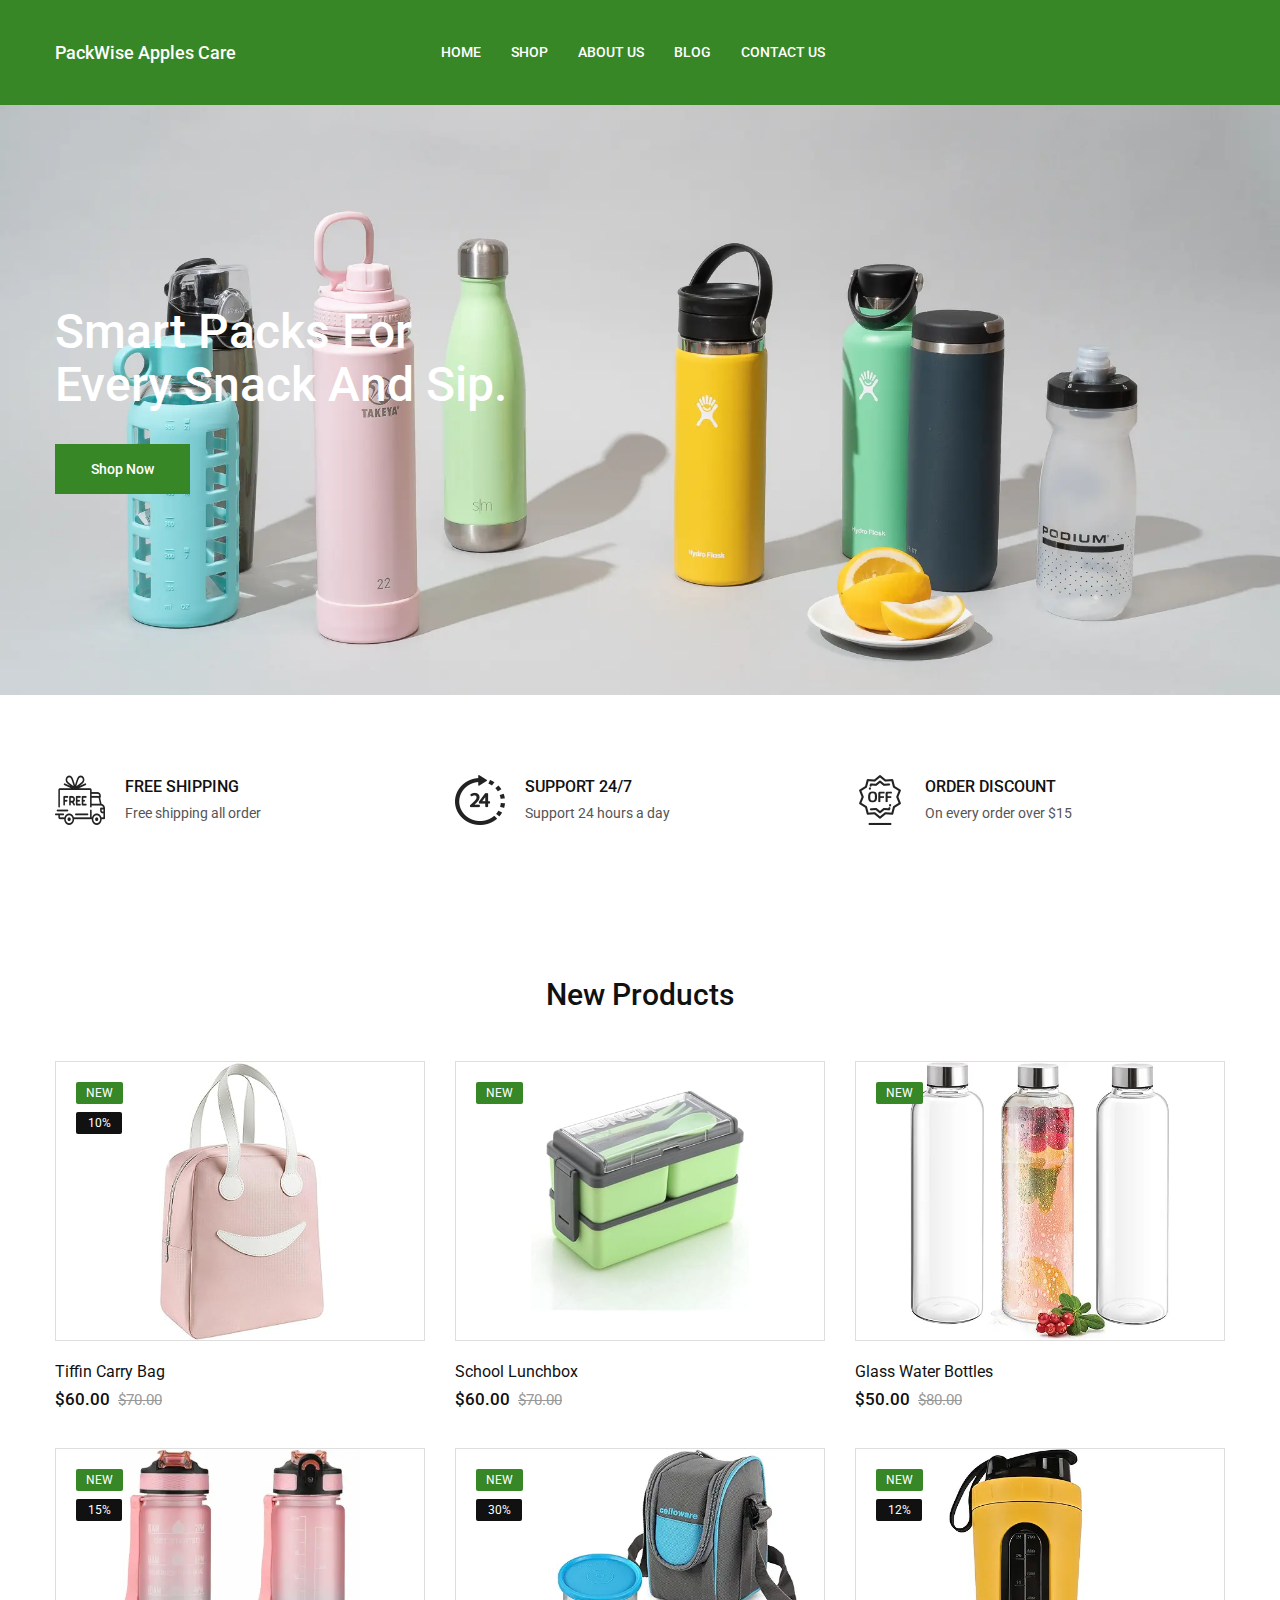
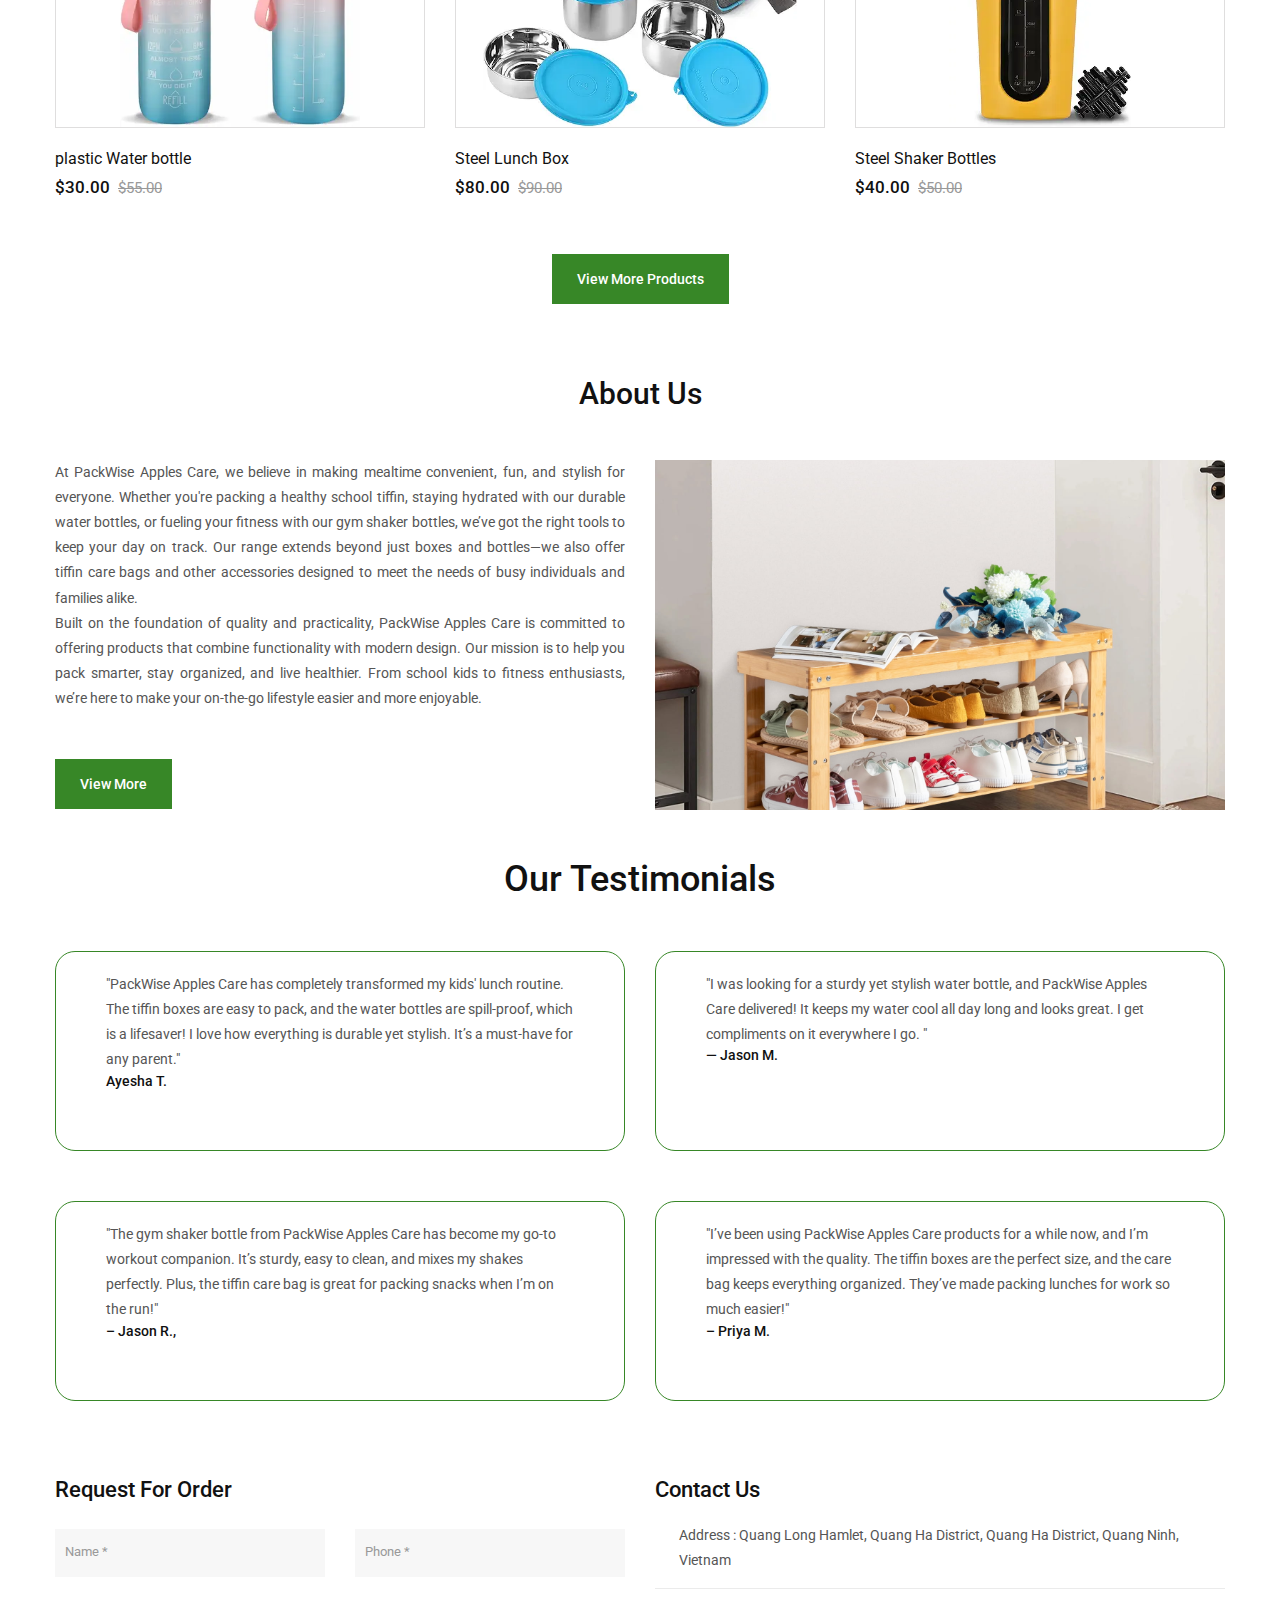
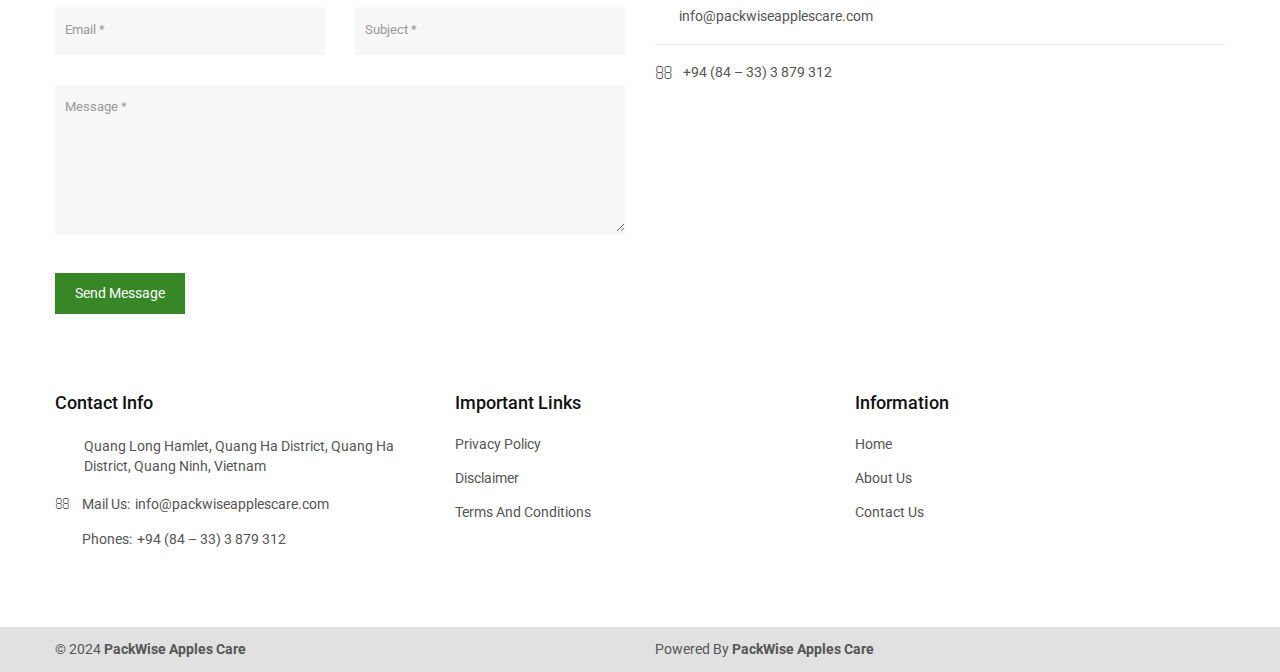
==== index.html @ 19623180 "Add files via upload" ====
<!DOCTYPE html>
<html class="no-js" lang="zxx">


<head>
    <meta charset="utf-8">
    <meta http-equiv="X-UA-Compatible" content="IE=edge">
    <meta name="viewport" content="width=device-width, initial-scale=1">
    <meta name="description" content="meta description">
    <title>  PackWise Apples Care | Home</title>

    <!--=== Favicon ===-->
    

    <!-- Google fonts include -->
    <link href="https://fonts.googleapis.com/css?family=Roboto:300,300i,400,400i,500,500i,700,900%7CYesteryear" rel="stylesheet">
    <link rel="stylesheet" href="https://cdnjs.cloudflare.com/ajax/libs/font-awesome/4.5.0/css/font-awesome.css" integrity="sha512-EaaldggZt4DPKMYBa143vxXQqLq5LE29DG/0OoVenoyxDrAScYrcYcHIuxYO9YNTIQMgD8c8gIUU8FQw7WpXSQ==" crossorigin="anonymous" referrerpolicy="no-referrer" />

    <!-- All Vendor & plugins CSS include -->
    <link href="vendor.css" rel="stylesheet">
    <!-- Main Style CSS -->
    <link href="style.css" rel="stylesheet">
    <style>
        .testimonials-box{
            height: 200px;
           border-radius: 20px;
           padding: 20px 50px;
           margin-top: 50px;
           border: solid 1px #378727;
           transition: all 0.1s;
           
        }
           .testimonials-box:hover{
            height: 200px;
           border-radius: 20px;
           box-shadow: 2px 2px 2px 2px #378727;
          
           margin-top: 50px;
           
        }
    </style>

    <!--[if lt IE 9]>
<script src="//oss.maxcdn.com/html5shiv/3.7.2/html5shiv.min.js"></script>
<script src="//oss.maxcdn.com/respond/1.4.2/respond.min.js"></script>
<![endif]-->

</head>

<body>

    <!-- Start Header Area -->
    <header class="header-area">
        <!-- main header start -->
        <div class="main-header d-none d-lg-block">
         
            <!-- header top end -->

            <!-- header middle area start -->
            <div class="header-main-area sticky">
                <div class="container">
                    <div class="row align-items-center position-relative">

                        <!-- start logo area -->
                        <div class="col-lg-3">
                            <div class="logo">
                                <a href="index.html">
                                   <h4>PackWise Apples Care</h4>
                                </a>
                            </div>
                        </div>
                        <!-- start logo area -->

                        <!-- main menu area start -->
                        <div class="col-lg-6 position-static">
                            <div class="main-menu-area">
                                <div class="main-menu">
                                    <!-- main menu navbar start -->
                                    <nav class="desktop-menu">
                                        <ul>
                                            <li class="active"><a href="index.html">Home</a>
                                               
                                            </li>
                                          
                                            <li><a href="shop.html">shop </a>
                                           
                                            </li>
                                            <li><a href="about.html">About  us</a></li>
                                            <li><a href="blog.html">Blog </a>
                                                
                                            </li>
                                            <li><a href="contact-us.html">Contact us</a></li>
                                        </ul>
                                    </nav>
                                    <!-- main menu navbar end -->
                                </div>
                            </div>
                        </div>
                        <!-- main menu area end -->

                        <!-- mini cart area start -->
                      
                        <!-- mini cart area end -->

                    </div>
                </div>
            </div>
            <!-- header middle area end -->
        </div>
        <!-- main header start -->

        <!-- mobile header start -->
        <div class="mobile-header d-lg-none d-md-block sticky">
            <!--mobile header top start -->
            <div class="container">
                <div class="row align-items-center">
                    <div class="col-12">
                        <div class="mobile-main-header">
                            <div class="mobile-logo">
                                <a href="index.html">
                                    <h4>PackWise Apples Care</h4>
                                </a>
                            </div>
                            <div class="mobile-menu-toggler">
                                <div class="mini-cart-wrap">
                                   
                                </div>
                                <div class="mobile-menu-btn">
                                    <div class="off-canvas-btn">
                                        <i class="fa fa-bars" aria-hidden="true"></i>
                                    </div>
                                </div>
                            </div>
                        </div>
                    </div>
                </div>
            </div>
            <!-- mobile header top start -->
        </div>
        <!-- mobile header end -->
    </header>
    <!-- end Header Area -->

    <!-- off-canvas menu start -->
    <aside class="off-canvas-wrapper">
        <div class="off-canvas-overlay"></div>
        <div class="off-canvas-inner-content">
            <div class="btn-close-off-canvas">
                <i class="fa fa-times" aria-hidden="true"></i>
            </div>

            <div class="off-canvas-inner">
                <!-- search box start -->
               
                <!-- search box end -->

                <!-- mobile menu start -->
                <div class="mobile-navigation">

                    <!-- mobile menu navigation start -->
                    <nav>
                        <ul class="mobile-menu">
                            <li ><a href="index.html">Home</a>
                              
                            </li>
                            <li><a href="shop.html">About  us</a></li>
                            <li ><a href="shop.html">shop</a>
                              
                            </li>
                            <li ><a href="blog.html">Blog</a>
                             
                            </li>
                            <li><a href="contact-us.html">Contact us</a></li>
                        </ul>
                    </nav>
                    <!-- mobile menu navigation end -->
                </div>
                <!-- mobile menu end -->

           

                <!-- offcanvas widget area start -->
              
                <!-- offcanvas widget area end -->
            </div>
        </div>
    </aside>
    <!-- off-canvas menu end -->



    <!-- main wrapper start -->
    <main>
        <!-- slider area start -->
        <section class="slider-area">
            <div class="hero-slider-active slick-arrow-style slick-arrow-style_hero slick-dot-style">
                <!-- single slider item start -->
                <div class="hero-single-slide ">
                    <div class="hero-slider-item_3 bg-img" data-bg="stock-photo-lunch-box-sandwich-vegetables-juice-school-office-meal-flat-lay.jfif">
                        <div class="container">
                            <div class="row">
                                <div class="col-md-12">
                                    <div class="hero-slider-content slide-1">
                                        
                                        <h1 style="color: #fff;">Smart Packs for </h1>
                                        <h2 style="color: #fff;">Every Snack and Sip.</h2>
                                       



                                        <a href="shop.html" class="btn-hero">shop now</a>
                                    </div>
                                </div>
                            </div>
                        </div>
                    </div>
                </div>
                <!-- single slider item end -->

                <!-- single slider item start -->
                <div class="hero-single-slide">
                    <div class="hero-slider-item_3 bg-img" data-bg="home3-slide2.jpg">
                        <div class="container">
                            <div class="row">
                                <div class="col-md-12">
                                    <div class="hero-slider-content slide-2">
                                        
                                        <h1 style="color: #fff;">Stylish Solutions for</h1>
                                        <h2 style="color: #fff;">Your Daily Essentials.</h2>
                                        <a href="shop.html" class="btn-hero">shop now</a>
                                    </div>
                                </div>
                            </div>
                        </div>
                    </div>
                </div>
                <!-- single slider item start -->
            </div>
        </section>
        <!-- slider area end -->

        <!-- service policy start -->
        <section class="service-policy-area section-space">
            <div class="container">
                <div class="row">
                    <div class="col-lg-4 col-md-6 col-sm-6">
                        <!-- start policy single item -->
                        <div class="service-policy-item">
                            <div class="icons">
                                <img src="free_shipping.png" alt="">
                            </div>
                            <div class="policy-terms">
                                <h5>free shipping</h5>
                                <p>Free shipping all order</p>
                            </div>
                        </div>
                        <!-- end policy single item -->
                    </div>
                    <div class="col-lg-4 col-md-6 col-sm-6">
                        <!-- start policy single item -->
                        <div class="service-policy-item">
                            <div class="icons">
                                <img src="support247.png" alt="">
                            </div>
                            <div class="policy-terms">
                                <h5>SUPPORT 24/7</h5>
                                <p>Support 24 hours a day</p>
                            </div>
                        </div>
                        <!-- end policy single item -->
                    </div>
                   
                    <div class="col-lg-4 col-md-6 col-sm-6">
                        <!-- start policy single item -->
                        <div class="service-policy-item">
                            <div class="icons">
                                <img src="promotions.png" alt="">
                            </div>
                            <div class="policy-terms">
                                <h5>ORDER DISCOUNT</h5>
                                <p>On every order over $15</p>
                            </div>
                        </div>
                        <!-- end policy single item -->
                    </div>
                </div>
            </div>
        </section>
        <!-- service policy end -->

  



        <!-- our product area start -->
        <section class="our-product section-space">
            <div class="container">
                <div class="row">
                    <div class="col-12">
                        <div class="section-title text-center">
                            <h2>New Products</h2>
                          
                        </div>
                    </div>
                </div>
                <div class="row mtn-40">
                    <!-- product single item start -->
                    <div class="col-lg-4 col-md-4 col-sm-6">
                        <div class="product-item mt-40">
                            <figure class="product-thumb">
                                <a href="contact-us.html">
                                    <img class="pri-img" src="product-1.jpg" alt="product">
                                    <img class="sec-img" src="product-1.jpg" alt="product">
                                </a>
                                <div class="product-badge">
                                    <div class="product-label new">
                                        <span>new</span>
                                    </div>
                                    <div class="product-label discount">
                                        <span>10%</span>
                                    </div>
                                </div>
                                <div class="button-group">
                                    <a href="wishlist.html" data-bs-toggle="tooltip" data-bs-placement="left" title="Add to wishlist"><i class="lnr lnr-heart"></i></a>
                                    <a href="#" data-bs-toggle="modal" data-bs-target="#quick_view"><span data-bs-toggle="tooltip" data-bs-placement="left" title="Quick View"><i class="lnr lnr-magnifier"></i></span></a>
                                    <a href="cart.html" data-bs-toggle="tooltip" data-bs-placement="left" title="Add to Cart"><i class="lnr lnr-cart"></i></a>
                                </div>
                            </figure>
                            <div class="product-caption">
                                <p class="product-name">
                                    <a href="contact-us.html">Tiffin Carry Bag</a>
                                </p>
                                <div class="price-box">
                                    <span class="price-regular">$60.00</span>
                                    <span class="price-old"><del>$70.00</del></span>
                                </div>
                            </div>
                        </div>
                    </div>
                    <!-- product single item end -->

                    <!-- product single item start -->
                    <div class="col-lg-4 col-md-4 col-sm-6">
                        <div class="product-item mt-40">
                            <figure class="product-thumb">
                                <a href="contact-us.html">
                                    <img class="pri-img" src="product-3.jpg" alt="product">
                                    <img class="sec-img" src="product-3.jpg" alt="product">
                                </a>
                                <div class="product-badge">
                                    <div class="product-label new">
                                        <span>new</span>
                                    </div>
                                </div>
                                <div class="button-group">
                                    <a href="wishlist.html" data-bs-toggle="tooltip" data-bs-placement="left" title="Add to wishlist"><i class="lnr lnr-heart"></i></a>
                                    <a href="#" data-bs-toggle="modal" data-bs-target="#quick_view"><span data-bs-toggle="tooltip" data-bs-placement="left" title="Quick View"><i class="lnr lnr-magnifier"></i></span></a>
                                    <a href="cart.html" data-bs-toggle="tooltip" data-bs-placement="left" title="Add to Cart"><i class="lnr lnr-cart"></i></a>
                                </div>
                            </figure>
                            <div class="product-caption">
                                <p class="product-name">
                                    <a href="contact-us.html">School Lunchbox</a>
                                </p>
                                <div class="price-box">
                                    <span class="price-regular">$60.00</span>
                                    <span class="price-old"><del>$70.00</del></span>
                                </div>
                            </div>
                        </div>
                    </div>
                    <!-- product single item end -->

                    <!-- product single item start -->
                    <div class="col-lg-4 col-md-4 col-sm-6">
                        <div class="product-item mt-40">
                            <figure class="product-thumb">
                                <a href="contact-us.html">
                                    <img class="pri-img" src="product-5.jpg" alt="product">
                                    <img class="sec-img" src="product-5.jpg" alt="product">
                                </a>
                                <div class="product-badge">
                                    <div class="product-label new">
                                        <span>new</span>
                                    </div>
                                </div>
                                <div class="button-group">
                                    <a href="wishlist.html" data-bs-toggle="tooltip" data-bs-placement="left" title="Add to wishlist"><i class="lnr lnr-heart"></i></a>
                                    <a href="#" data-bs-toggle="modal" data-bs-target="#quick_view"><span data-bs-toggle="tooltip" data-bs-placement="left" title="Quick View"><i class="lnr lnr-magnifier"></i></span></a>
                                    <a href="cart.html" data-bs-toggle="tooltip" data-bs-placement="left" title="Add to Cart"><i class="lnr lnr-cart"></i></a>
                                </div>
                            </figure>
                            <div class="product-caption">
                                <p class="product-name">
                                    <a href="contact-us.html">Glass Water Bottles</a>
                                </p>
                                <div class="price-box">
                                    <span class="price-regular">$50.00</span>
                                    <span class="price-old"><del>$80.00</del></span>
                                </div>
                            </div>
                        </div>
                    </div>
                    <!-- product single item end -->

                    <!-- product single item start -->
                    <div class="col-lg-4 col-md-4 col-sm-6">
                        <div class="product-item mt-40">
                            <figure class="product-thumb">
                                <a href="contact-us.html">
                                    <img class="pri-img" src="product-7.jpg" alt="product">
                                    <img class="sec-img" src="product-7.jpg" alt="product">
                                </a>
                                <div class="product-badge">
                                    <div class="product-label new">
                                        <span>new</span>
                                    </div>
                                    <div class="product-label discount">
                                        <span>15%</span>
                                    </div>
                                </div>
                                <div class="button-group">
                                    <a href="wishlist.html" data-bs-toggle="tooltip" data-bs-placement="left" title="Add to wishlist"><i class="lnr lnr-heart"></i></a>
                                    <a href="#" data-bs-toggle="modal" data-bs-target="#quick_view"><span data-bs-toggle="tooltip" data-bs-placement="left" title="Quick View"><i class="lnr lnr-magnifier"></i></span></a>
                                    <a href="cart.html" data-bs-toggle="tooltip" data-bs-placement="left" title="Add to Cart"><i class="lnr lnr-cart"></i></a>
                                </div>
                            </figure>
                            <div class="product-caption">
                                <p class="product-name">
                                    <a href="contact-us.html">plastic  Water bottle </a>
                                </p>
                                <div class="price-box">
                                    <span class="price-regular">$30.00</span>
                                    <span class="price-old"><del>$55.00</del></span>
                                </div>
                            </div>
                        </div>
                    </div>
                    <!-- product single item end -->

                    <!-- product single item start -->
                    <div class="col-lg-4 col-md-4 col-sm-6">
                        <div class="product-item mt-40">
                            <figure class="product-thumb">
                                <a href="contact-us.html">
                                    <img class="pri-img" src="product-9.jpg" alt="product">
                                    <img class="sec-img" src="product-9.jpg" alt="product">
                                </a>
                                <div class="product-badge">
                                    <div class="product-label new">
                                        <span>new</span>
                                    </div>
                                    <div class="product-label discount">
                                        <span>30%</span>
                                    </div>
                                </div>
                                <div class="button-group">
                                    <a href="wishlist.html" data-bs-toggle="tooltip" data-bs-placement="left" title="Add to wishlist"><i class="lnr lnr-heart"></i></a>
                                    <a href="#" data-bs-toggle="modal" data-bs-target="#quick_view"><span data-bs-toggle="tooltip" data-bs-placement="left" title="Quick View"><i class="lnr lnr-magnifier"></i></span></a>
                                    <a href="cart.html" data-bs-toggle="tooltip" data-bs-placement="left" title="Add to Cart"><i class="lnr lnr-cart"></i></a>
                                </div>
                            </figure>
                            <div class="product-caption">
                                <p class="product-name">
                                    <a href="contact-us.html">Steel Lunch Box</a>
                                </p>
                                <div class="price-box">
                                    <span class="price-regular">$80.00</span>
                                    <span class="price-old"><del>$90.00</del></span>
                                </div>
                            </div>
                        </div>
                    </div>
                    <!-- product single item end -->

                    <!-- product single item start -->
                    <div class="col-lg-4 col-md-4 col-sm-6">
                        <div class="product-item mt-40">
                            <figure class="product-thumb">
                                <a href="contact-us.html">
                                    <img class="pri-img" src="product-11.jpg" alt="product">
                                    <img class="sec-img" src="product-11.jpg" alt="product">
                                </a>
                                <div class="product-badge">
                                    <div class="product-label new">
                                        <span>new</span>
                                    </div>
                                    <div class="product-label discount">
                                        <span>12%</span>
                                    </div>
                                </div>
                                <div class="button-group">
                                    <a href="wishlist.html" data-bs-toggle="tooltip" data-bs-placement="left" title="Add to wishlist"><i class="lnr lnr-heart"></i></a>
                                    <a href="#" data-bs-toggle="modal" data-bs-target="#quick_view"><span data-bs-toggle="tooltip" data-bs-placement="left" title="Quick View"><i class="lnr lnr-magnifier"></i></span></a>
                                    <a href="cart.html" data-bs-toggle="tooltip" data-bs-placement="left" title="Add to Cart"><i class="lnr lnr-cart"></i></a>
                                </div>
                            </figure>
                            <div class="product-caption">
                                <p class="product-name">
                                    <a href="contact-us.html">Steel Shaker Bottles</a>
                                </p>
                                <div class="price-box">
                                    <span class="price-regular">$40.00</span>
                                    <span class="price-old"><del>$50.00</del></span>
                                </div>
                            </div>
                        </div>
                    </div>
                    <!-- product single item end -->

                    <!-- product single item start -->
                 
                    <!-- product single item end -->

                    <div class="col-12">
                        <div class="view-more-btn">
                            <a class="btn-hero btn-load-more" href="shop.html">view more products</a>
                        </div>
                    </div>
                </div>
            </div>
        </section>
        <!-- our product area end -->



      

 <section class="About">
    <div class="container">
      <div class="row">
        <div class="col-md-12">
            <div class="section-title text-center">
                <h2>About Us</h2>
                
            </div>
        </div>
        <div class="col-md-6 ">
          <p style="text-align: justify;">At PackWise Apples Care, we believe in making mealtime convenient, fun, and stylish for everyone. Whether you're packing a healthy school tiffin, staying hydrated with our durable water bottles, or fueling your fitness with our gym shaker bottles, we’ve got the right tools to keep your day on track. Our range extends beyond just boxes and bottles—we also offer tiffin care bags and other accessories designed to meet the needs of busy individuals and families alike.

          </p>
          <p style="text-align: justify;">Built on the foundation of quality and practicality, PackWise Apples Care is committed to offering products that combine functionality with modern design. Our mission is to help you pack smarter, stay organized, and live healthier. From school kids to fitness enthusiasts, we’re here to make your on-the-go lifestyle easier and more enjoyable.

          </p>
           
                <a class="btn-hero btn-load-more mt-5" href="About.html">view more </a>
         
        </div>
        <div class="col-md-6 ">
          <img style="height: 350px; width: 100%; object-fit: cover;" src="About-img.jfif" alt="">
        </div>
      </div>
    </div>
 </section>
 <section id="textominals" class="mt-5">
<div class="container">
    <div class="row">
        <div class="col-md-12">
            <h1 class="text-center" >Our Testimonials</h1>
        </div>
        <div class="col-md-6 ">
            
           <div class="testimonials-box">
            <p>
                "PackWise Apples Care has completely transformed my kids' lunch routine. The tiffin boxes are easy to pack, and the water bottles are spill-proof, which is a lifesaver! I love how everything is durable yet stylish. It’s a must-have for any parent."
            </p>
            <h6>Ayesha T.



            </h6>
           </div>
        </div>  
        <div class="col-md-6 ">
            
           <div class="testimonials-box">
            <p>
              "I was looking for a sturdy yet stylish water bottle, and PackWise Apples Care delivered! It keeps my water cool all day long and looks great. I get compliments on it everywhere I go.
              "
             </p>
             <h6>— Jason M.


 
 
 
             </h6>
           </div>
        </div>
        <div class="col-md-6 ">
           
          <div class="testimonials-box">
            <p>
                "The gym shaker bottle from PackWise Apples Care has become my go-to workout companion. It’s sturdy, easy to clean, and mixes my shakes perfectly. Plus, the tiffin care bag is great for packing snacks when I’m on the run!"

              </p>
              <h6>– Jason R., 


  
  
  
              </h6>
          </div>
        </div>
        <div class="col-md-6">
          
          <div class=" testimonials-box">
            <p>
                "I’ve been using PackWise Apples Care products for a while now, and I’m impressed with the quality. The tiffin boxes are the perfect size, and the care bag keeps everything organized. They’ve made packing lunches for work so much easier!"

             </p>
             <h6>– Priya M.

 
 
 
             </h6>
          </div>
        </div>
    </div>
</div>
 </section>
<section>
    <div class="contact-area section-space pb-0">
        <div class="container">
            <div class="row">
                <div class="col-lg-6">
                    <div class="contact-message">
                        <h2>Request For Order</h2>
                        <form id="contact-form" action="https://whizthemes.com/mail-php/genger/mail.php" method="post" class="contact-form">
                            <div class="row">
                                <div class="col-lg-6 col-md-6 col-sm-6">
                                    <input name="first_name" placeholder="Name *" type="text" required="">
                                </div>
                                <div class="col-lg-6 col-md-6 col-sm-6">
                                    <input name="phone" placeholder="Phone *" type="text" required="">
                                </div>
                                <div class="col-lg-6 col-md-6 col-sm-6">
                                    <input name="email_address" placeholder="Email *" type="text" required="">
                                </div>
                                <div class="col-lg-6 col-md-6 col-sm-6">
                                    <input name="contact_subject" placeholder="Subject *" type="text">
                                </div>
                                <div class="col-12">
                                    <div class="contact2-textarea text-center">
                                        <textarea placeholder="Message *" name="message" class="form-control2" required=""></textarea>
                                    </div>
                                    <div class="contact-btn">
                                        <button class="btn btn__bg" type="submit">Send Message</button>
                                    </div>
                                </div>
                                <div class="col-12 d-flex justify-content-center">
                                    <p class="form-messege"></p>
                                </div>
                            </div>
                        </form>
                    </div>
                </div>
                <div class="col-lg-6">
                    <div class="contact-info">
                        <h2>contact us</h2>
                       
                        <ul>
                            <li><i class="fa fa-fax"></i> Address : Quang Long Hamlet, Quang Ha District, Quang Ha District, Quang Ninh,  Vietnam</li>
                            <li><i class="fa fa-phone"></i> info@packwiseapplescare.com</li>
                            <li><i class="fa fa-envelope-o"></i> +94  (84 – 33) 3 879 312 </li>
                        </ul>
                       
                    </div>
                </div>
            </div>
        </div>
    </div>
</section>
    </main>
    <!-- main wrapper end -->

    <!-- Start Footer Area Wrapper -->
    <footer class="footer-wrapper">

        <!-- footer widget area start -->
        <div class="footer-widget-area">
            <div class="container">
                <div class="footer-widget-inner section-space">
                    <div class="row mbn-30">
                        <!-- footer widget item start -->
                        <div class="col-lg-4 col-md-6 col-sm-8">
                            <div class="footer-widget-item mb-30">
                                <div class="footer-widget-title">
                                    <h5>Contact Info</h5>
                                </div>
                                <ul class="footer-widget-body accout-widget">
                                    <li class="address">
                                        <em><i class="fa fa-map-marker" aria-hidden="true"></i></em>
                                        Quang Long Hamlet, Quang Ha District, Quang Ha District, Quang Ninh,  Vietnam
                                    </li>
                                    <li class="email">
                                        <em><i class="fa fa-envelope-o" aria-hidden="true"></i>Mail us: </em>
                                        <a href="mailto:test@yourdomain.com"> info@packwiseapplescare.com</a>
                                    </li>
                                    <li class="phone">
                                        <em><i class="fa fa-phone" aria-hidden="true"></i> Phones: </em>
                                        <a href="tel:(012)800456789-987"> +94  (84 – 33) 3 879 312</a>
                                    </li>
                                </ul>
                               
                            </div>
                        </div>
                        <!-- footer widget item end -->

                        <!-- footer widget item start -->
                        <div class="col-lg-4 col-md-6 col-sm-4">
                            <div class="footer-widget-item mb-30">
                                <div class="footer-widget-title">
                                    <h5>Important Links</h5>
                                </div>
                                <ul class="footer-widget-body">
                                    <li><a href="privacy.html">Privacy Policy</a></li>
                                    <li><a href="disclaimer.html">Disclaimer</a></li>
                                    <li><a href="terms-conditions.html">Terms And Conditions</a></li>
                                  
                                </ul>
                            </div>
                        </div>
                        <!-- footer widget item end -->

                        <!-- footer widget item start -->
                        <div class="col-lg-4 col-md-6 col-sm-6">
                            <div class="footer-widget-item mb-30">
                                <div class="footer-widget-title">
                                    <h5>information</h5>
                                </div>
                                <ul class="footer-widget-body">
                                    <li><a href="#">Home</a></li>
                                    <li><a href="#">About Us</a></li>
                                    <li><a href="#">Contact Us</a></li>
                                   
                                </ul>
                            </div>
                        </div>
                        <!-- footer widget item end -->

                        <!-- footer widget item start -->
                       
                        <!-- footer widget item end -->
                    </div>
                </div>
            </div>
        </div>
        <!-- footer widget area end -->

        <!-- footer bottom area start -->
        <div class="footer-bottom-area">
            <div class="container">
                <div class="row align-items-center">
                    <div class="col-md-6 order-2 order-md-1">
                        <div class="copyright-text">
                            <p>&copy; 2024 <b> PackWise Apples Care </b></a></p>
                        </div>
                    </div>
                    <div class="col-md-6 order-1 order-md-2">
                        <div class="copyright-text">
                            <p>Powered By <b> PackWise Apples Care </b></a></p>
                        </div>
                    </div>
                </div>
            </div>
        </div>
        <!-- footer bottom area end -->

    </footer>
    <!-- End Footer Area Wrapper -->

    <!-- Quick view modal start -->
    <div class="modal" id="quick_view">
        <div class="modal-dialog modal-lg modal-dialog-centered">
            <div class="modal-content">
                <div class="modal-header">
                    <button type="button" class="close" data-bs-dismiss="modal">&times;</button>
                </div>
                <div class="modal-body">
                    <!-- product details inner end -->
                    <div class="product-details-inner">
                        <div class="row">
                            <div class="col-lg-5 col-md-5">
                                <div class="product-large-slider">
                                    <div class="pro-large-img">
                                        <img src="product-details-img1.jpg" alt="product-details" />
                                    </div>
                                    <div class="pro-large-img">
                                        <img src="product-details-img2.jpg" alt="product-details" />
                                    </div>
                                    <div class="pro-large-img">
                                        <img src="product-details-img3.jpg" alt="product-details" />
                                    </div>
                                    <div class="pro-large-img">
                                        <img src="product-details-img4.jpg" alt="product-details" />
                                    </div>
                                </div>
                                <div class="pro-nav slick-row-10 slick-arrow-style">
                                    <div class="pro-nav-thumb">
                                        <img src="product-details-img1.jpg" alt="product-details" />
                                    </div>
                                    <div class="pro-nav-thumb">
                                        <img src="product-details-img2.jpg" alt="product-details" />
                                    </div>
                                    <div class="pro-nav-thumb">
                                        <img src="product-details-img3.jpg" alt="product-details" />
                                    </div>
                                    <div class="pro-nav-thumb">
                                        <img src="product-details-img4.jpg" alt="product-details" />
                                    </div>
                                </div>
                            </div>
                            <div class="col-lg-7 col-md-7">
                                <div class="product-details-des quick-details">
                                    <h3 class="product-name">Orchid flower white stick</h3>
                                    <div class="ratings d-flex">
                                        <span><i class="lnr lnr-star"></i></span>
                                        <span><i class="lnr lnr-star"></i></span>
                                        <span><i class="lnr lnr-star"></i></span>
                                        <span><i class="lnr lnr-star"></i></span>
                                        <span><i class="lnr lnr-star"></i></span>
                                        <div class="pro-review">
                                            <span>1 Reviews</span>
                                        </div>
                                    </div>
                                    <div class="price-box">
                                        <span class="price-regular">$70.00</span>
                                        <span class="price-old"><del>$90.00</del></span>
                                    </div>
                                    <h5 class="offer-text"><strong>Hurry up</strong>! offer ends in:</h5>
                                    <div class="product-countdown" data-countdown="2024/12/25"></div>
                                    <div class="availability">
                                        <i class="fa fa-check-circle"></i>
                                        <span>200 in stock</span>
                                    </div>
                                    <p class="pro-desc">Lorem ipsum dolor sit amet, consetetur sadipscing elitr, sed diam nonumy
                                        eirmod tempor invidunt ut labore et dolore magna aliquyam erat.</p>
                                    <div class="quantity-cart-box d-flex align-items-center">
                                        <h5>qty:</h5>
                                        <div class="quantity">
                                            <div class="pro-qty"><input type="text" value="1"></div>
                                        </div>
                                        <div class="action_link">
                                            <a class="btn btn-cart2" href="#">Add to cart</a>
                                        </div>
                                    </div>
                                    <div class="useful-links">
                                        <a href="#" data-bs-toggle="tooltip" title="Compare"><i
                                            class="lnr lnr-sync"></i>compare</a>
                                        <a href="#" data-bs-toggle="tooltip" title="Wishlist"><i
                                            class="lnr lnr-heart"></i>wishlist</a>
                                    </div>
                                    <div class="like-icon">
                                        <a class="facebook" href="#"><i class="fa fa-facebook"></i>like</a>
                                        <a class="twitter" href="#"><i class="fa fa-twitter"></i>tweet</a>
                                        <a class="pinterest" href="#"><i class="fa fa-pinterest"></i>save</a>
                                        <a class="google" href="#"><i class="fa fa-google-plus"></i>share</a>
                                    </div>
                                </div>
                            </div>
                        </div>
                    </div> <!-- product details inner end -->
                </div>
            </div>
        </div>
    </div>
    <!-- Quick view modal end -->

    <!-- offcanvas search form start -->
    <div class="offcanvas-search-wrapper">
        <div class="offcanvas-search-inner">
            <div class="offcanvas-close">
                <i class="lnr lnr-cross"></i>
            </div>
            <div class="container">
                <div class="offcanvas-search-box">
                    <form class="d-flex bdr-bottom w-100">
                        <input type="text" placeholder="Search entire storage here...">
                        <button class="search-btn"><i class="lnr lnr-magnifier"></i>search</button>
                    </form>
                </div>
            </div>
        </div>
    </div>
    <!-- offcanvas search form end -->

    <!-- offcanvas mini cart start -->
    <div class="offcanvas-minicart-wrapper">
        <div class="minicart-inner">
            <div class="offcanvas-overlay"></div>
            <div class="minicart-inner-content">
                <div class="minicart-close">
                    <i class="lnr lnr-cross"></i>
                </div>
                <div class="minicart-content-box">
                    <div class="minicart-item-wrapper">
                        <ul>
                            <li class="minicart-item">
                                <div class="minicart-thumb">
                                    <a href="contact-us.html">
                                        <img src="assets/img/cart/cart-1.jpg" alt="product">
                                    </a>
                                </div>
                                <div class="minicart-content">
                                    <h3 class="product-name">
                                        <a href="contact-us.html">Flowers bouquet pink for all flower lovers</a>
                                    </h3>
                                    <p>
                                        <span class="cart-quantity">1 <strong>&times;</strong></span>
                                        <span class="cart-price">$100.00</span>
                                    </p>
                                </div>
                                <button class="minicart-remove"><i class="lnr lnr-cross"></i></button>
                            </li>
                            <li class="minicart-item">
                                <div class="minicart-thumb">
                                    <a href="contact-us.html">
                                        <img src="assets/img/cart/cart-2.jpg" alt="product">
                                    </a>
                                </div>
                                <div class="minicart-content">
                                    <h3 class="product-name">
                                        <a href="contact-us.html">Jasmine flowers white for all flower lovers</a>
                                    </h3>
                                    <p>
                                        <span class="cart-quantity">1 <strong>&times;</strong></span>
                                        <span class="cart-price">$80.00</span>
                                    </p>
                                </div>
                                <button class="minicart-remove"><i class="lnr lnr-cross"></i></button>
                            </li>
                        </ul>
                    </div>

                    <div class="minicart-pricing-box">
                        <ul>
                            <li>
                                <span>sub-total</span>
                                <span><strong>$300.00</strong></span>
                            </li>
                            <li>
                                <span>Eco Tax (-2.00)</span>
                                <span><strong>$10.00</strong></span>
                            </li>
                            <li>
                                <span>VAT (20%)</span>
                                <span><strong>$60.00</strong></span>
                            </li>
                            <li class="total">
                                <span>total</span>
                                <span><strong>$370.00</strong></span>
                            </li>
                        </ul>
                    </div>

                  
                </div>
            </div>
        </div>
    </div>
    <!-- offcanvas mini cart end -->

    <!-- Scroll to top start -->
    <div class="scroll-top not-visible">
        <i class="fa fa-arrow-circle-up" aria-hidden="true"></i>
    </div>
    <!-- Scroll to Top End -->

    <!-- All vendor & plugins & active js include here -->
    <!--All Vendor Js -->
    <script src="vendor.js"></script>
    <!-- Active Js -->
    <script src="active.js"></script>
</body>

</html>
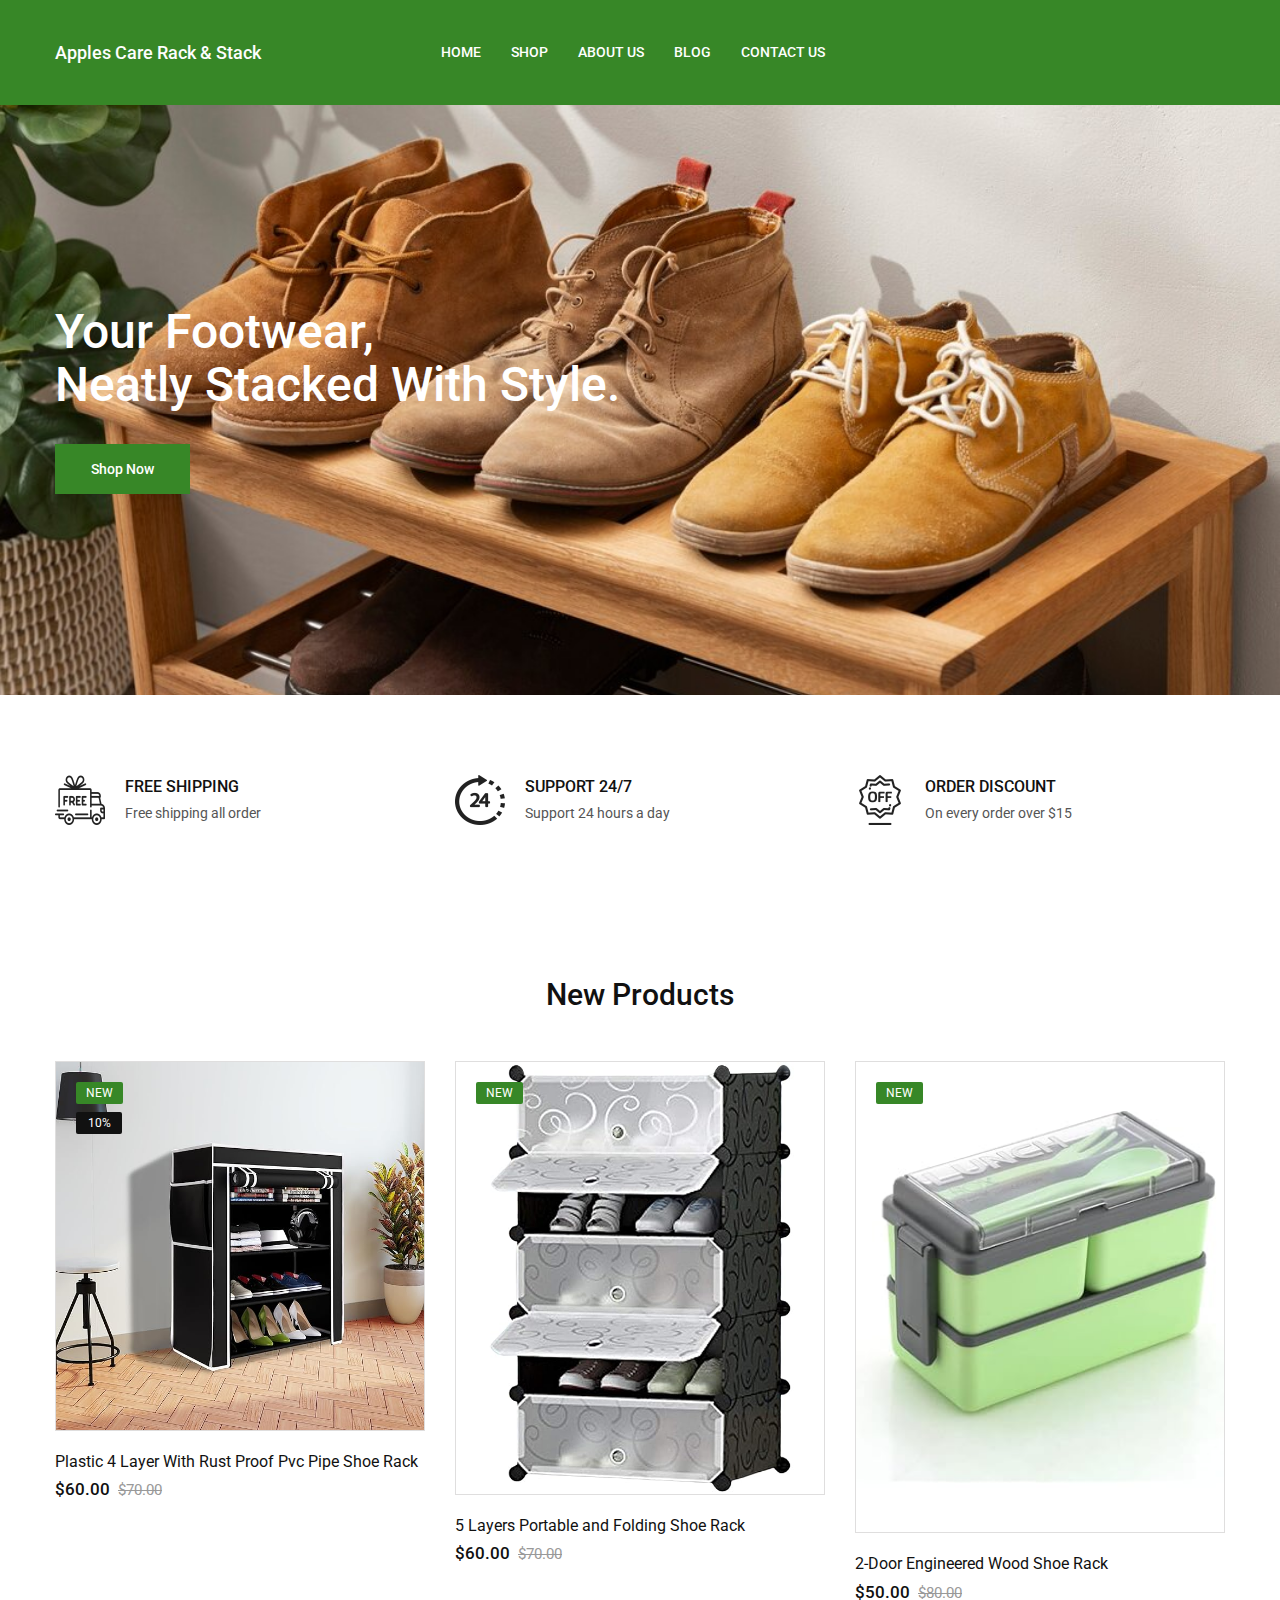
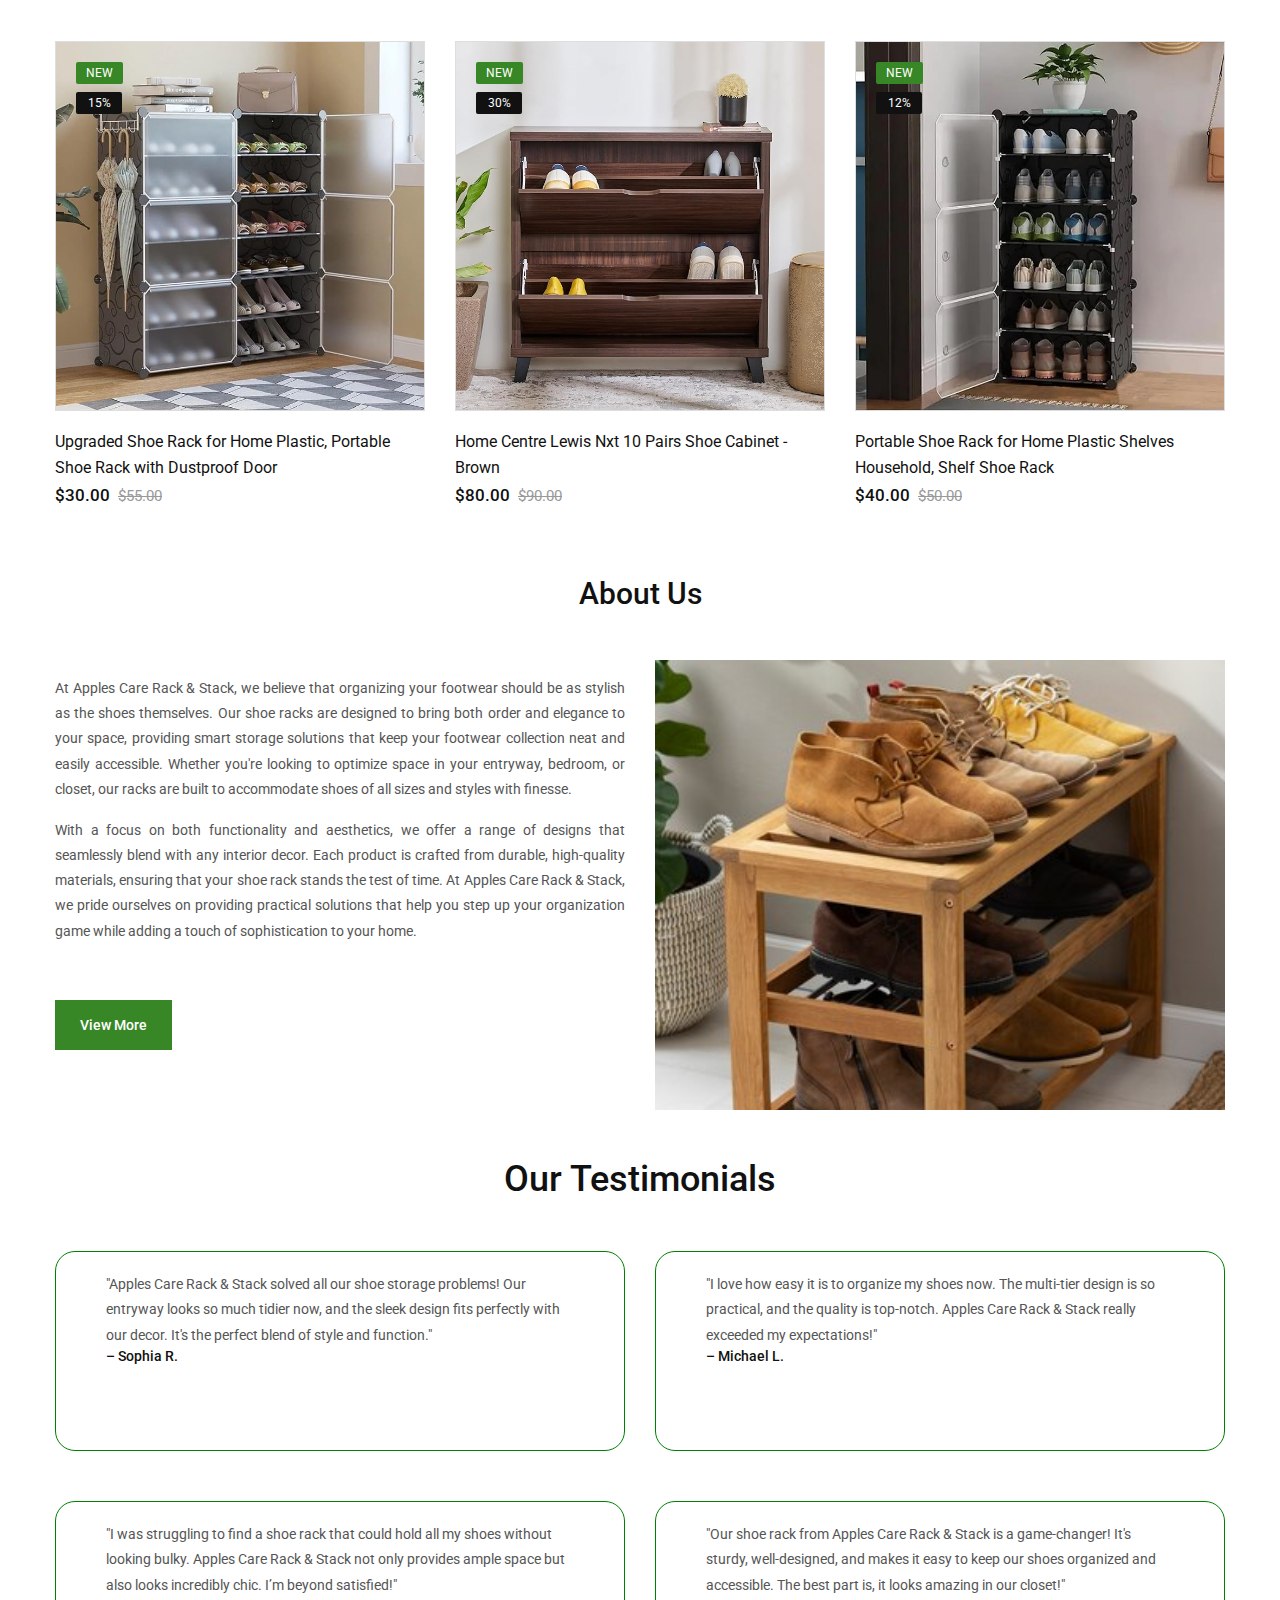
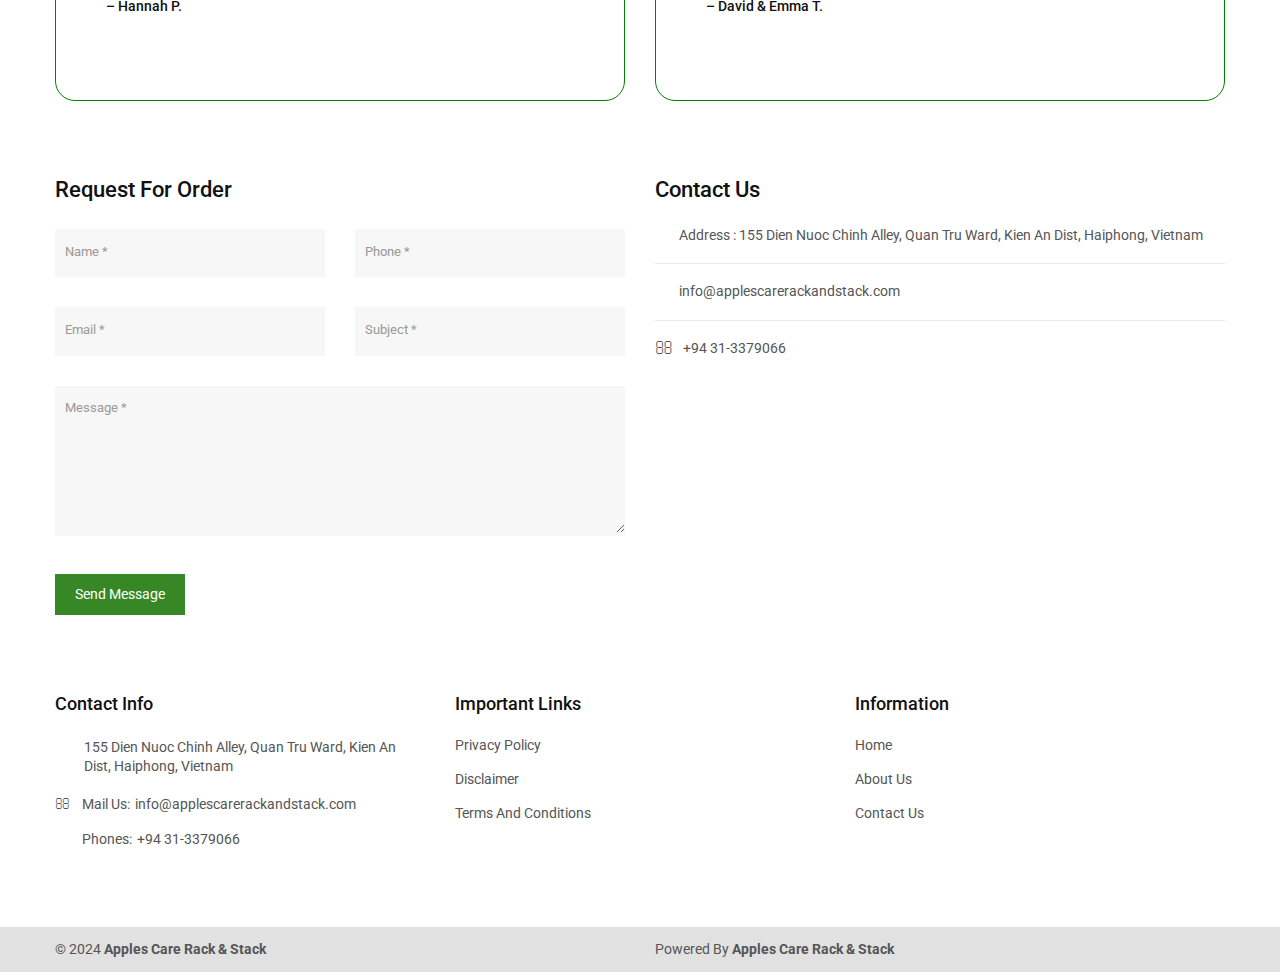
==== commit ca992899: "Add files via upload" ====
--- a/index.html
+++ b/index.html
@@ -7,7 +7,7 @@
     <meta http-equiv="X-UA-Compatible" content="IE=edge">
     <meta name="viewport" content="width=device-width, initial-scale=1">
     <meta name="description" content="meta description">
-    <title>  PackWise Apples Care | Home</title>
+    <title> Apples Care Rack & Stack | Home</title>
 
     <!--=== Favicon ===-->
     
@@ -26,15 +26,15 @@
            border-radius: 20px;
            padding: 20px 50px;
            margin-top: 50px;
-           border: solid 1px #378727;
+           border: solid 1px green;
            transition: all 0.1s;
            
         }
            .testimonials-box:hover{
             height: 200px;
            border-radius: 20px;
-           box-shadow: 2px 2px 2px 2px #378727;
-          
+           box-shadow: 2px 2px 2px 2px green;
+           
            margin-top: 50px;
            
         }
@@ -65,7 +65,7 @@
                         <div class="col-lg-3">
                             <div class="logo">
                                 <a href="index.html">
-                                   <h4>PackWise Apples Care</h4>
+                                   <h4> Apples Care Rack & Stack </h4>
                                 </a>
                             </div>
                         </div>
@@ -82,7 +82,7 @@
                                                
                                             </li>
                                           
-                                            <li><a href="shop.html">shop </a>
+                                            <li><a href="Shop.html">Shop </a>
                                            
                                             </li>
                                             <li><a href="about.html">About  us</a></li>
@@ -118,7 +118,7 @@
                         <div class="mobile-main-header">
                             <div class="mobile-logo">
                                 <a href="index.html">
-                                    <h4>PackWise Apples Care</h4>
+                                    <h4>Apples Care Rack & Stack</h4>
                                 </a>
                             </div>
                             <div class="mobile-menu-toggler">
@@ -163,8 +163,8 @@
                             <li ><a href="index.html">Home</a>
                               
                             </li>
-                            <li><a href="shop.html">About  us</a></li>
-                            <li ><a href="shop.html">shop</a>
+                            <li><a href="about.html">About  us</a></li>
+                            <li ><a href="Shop.html">Shop</a>
                               
                             </li>
                             <li ><a href="blog.html">Blog</a>
@@ -196,19 +196,21 @@
             <div class="hero-slider-active slick-arrow-style slick-arrow-style_hero slick-dot-style">
                 <!-- single slider item start -->
                 <div class="hero-single-slide ">
-                    <div class="hero-slider-item_3 bg-img" data-bg="stock-photo-lunch-box-sandwich-vegetables-juice-school-office-meal-flat-lay.jfif">
+                    <div class="hero-slider-item_3 bg-img" data-bg="home3-slide2.jpg">
                         <div class="container">
                             <div class="row">
                                 <div class="col-md-12">
                                     <div class="hero-slider-content slide-1">
                                         
-                                        <h1 style="color: #fff;">Smart Packs for </h1>
-                                        <h2 style="color: #fff;">Every Snack and Sip.</h2>
+                                        <h1 style="color: #fff;">Your Footwear,
+
+                                        </h1>
+                                        <h2 style="color: #fff;"> Neatly Stacked with Style.   </h2>
                                        
 
 
 
-                                        <a href="shop.html" class="btn-hero">shop now</a>
+                                        <a href="Shop.html" class="btn-hero">Shop now</a>
                                     </div>
                                 </div>
                             </div>
@@ -219,15 +221,16 @@
 
                 <!-- single slider item start -->
                 <div class="hero-single-slide">
-                    <div class="hero-slider-item_3 bg-img" data-bg="home3-slide2.jpg">
+                    <div class="hero-slider-item_3 bg-img" data-bg="home3-slide1.jpg">
                         <div class="container">
                             <div class="row">
                                 <div class="col-md-12">
                                     <div class="hero-slider-content slide-2">
-                                        
-                                        <h1 style="color: #fff;">Stylish Solutions for</h1>
-                                        <h2 style="color: #fff;">Your Daily Essentials.</h2>
-                                        <a href="shop.html" class="btn-hero">shop now</a>
+                                         <h1 style="color: #fff;">Organize Every Step with
+
+                                        </h1>
+                                        <h2 style="color: #fff;"> Apples Care Rack & Stack.</h2>
+                                        <a href="Shop.html" class="btn-hero">Shop now</a>
                                     </div>
                                 </div>
                             </div>
@@ -328,7 +331,39 @@
                             </figure>
                             <div class="product-caption">
                                 <p class="product-name">
-                                    <a href="contact-us.html">Tiffin Carry Bag</a>
+                                    <a href="contact-us.html">Plastic 4 Layer With Rust Proof Pvc Pipe Shoe Rack</a>
+                                </p>
+                                <div class="price-box">
+                                    <span class="price-regular">$60.00</span>
+                                    <span class="price-old"><del>$70.00</del></span>
+                                </div>
+                            </div>
+                        </div>
+                    </div>
+                    <!-- product single item end -->
+
+                    <!-- product single item start -->
+                    <div class="col-lg-4 col-md-4 col-sm-6">
+                        <div class="product-item mt-40">
+                            <figure class="product-thumb">
+                                <a href="contact-us.html">
+                                    <img class="pri-img" src="product-2.jpg" alt="product">
+                                    <img class="sec-img" src="product-2.jpg" alt="product">
+                                </a>
+                                <div class="product-badge">
+                                    <div class="product-label new">
+                                        <span>new</span>
+                                    </div>
+                                </div>
+                                <div class="button-group">
+                                    <a href="wishlist.html" data-bs-toggle="tooltip" data-bs-placement="left" title="Add to wishlist"><i class="lnr lnr-heart"></i></a>
+                                    <a href="#" data-bs-toggle="modal" data-bs-target="#quick_view"><span data-bs-toggle="tooltip" data-bs-placement="left" title="Quick View"><i class="lnr lnr-magnifier"></i></span></a>
+                                    <a href="cart.html" data-bs-toggle="tooltip" data-bs-placement="left" title="Add to Cart"><i class="lnr lnr-cart"></i></a>
+                                </div>
+                            </figure>
+                            <div class="product-caption">
+                                <p class="product-name">
+                                    <a href="contact-us.html">5 Layers Portable and Folding Shoe Rack</a>
                                 </p>
                                 <div class="price-box">
                                     <span class="price-regular">$60.00</span>
@@ -360,11 +395,46 @@
                             </figure>
                             <div class="product-caption">
                                 <p class="product-name">
-                                    <a href="contact-us.html">School Lunchbox</a>
+                                    <a href="contact-us.html">2-Door Engineered Wood Shoe Rack</a>
                                 </p>
                                 <div class="price-box">
-                                    <span class="price-regular">$60.00</span>
-                                    <span class="price-old"><del>$70.00</del></span>
+                                    <span class="price-regular">$50.00</span>
+                                    <span class="price-old"><del>$80.00</del></span>
+                                </div>
+                            </div>
+                        </div>
+                    </div>
+                    <!-- product single item end -->
+
+                    <!-- product single item start -->
+                    <div class="col-lg-4 col-md-4 col-sm-6">
+                        <div class="product-item mt-40">
+                            <figure class="product-thumb">
+                                <a href="contact-us.html">
+                                    <img class="pri-img" src="product-4.jpg" alt="product">
+                                    <img class="sec-img" src="product-4.jpg" alt="product">
+                                </a>
+                                <div class="product-badge">
+                                    <div class="product-label new">
+                                        <span>new</span>
+                                    </div>
+                                    <div class="product-label discount">
+                                        <span>15%</span>
+                                    </div>
+                                </div>
+                                <div class="button-group">
+                                    <a href="wishlist.html" data-bs-toggle="tooltip" data-bs-placement="left" title="Add to wishlist"><i class="lnr lnr-heart"></i></a>
+                                    <a href="#" data-bs-toggle="modal" data-bs-target="#quick_view"><span data-bs-toggle="tooltip" data-bs-placement="left" title="Quick View"><i class="lnr lnr-magnifier"></i></span></a>
+                                    <a href="cart.html" data-bs-toggle="tooltip" data-bs-placement="left" title="Add to Cart"><i class="lnr lnr-cart"></i></a>
+                                </div>
+                            </figure>
+                            <div class="product-caption">
+                                <p class="product-name">
+                                    <a href="contact-us.html">Upgraded Shoe Rack for Home Plastic, Portable Shoe Rack with Dustproof Door</a>
+                                </p>
+                                <div class="price-box">
+                                    <span class="price-regular">$30.00</span>
+                                    <span class="price-old"><del>$55.00</del></span>
                                 </div>
                             </div>
                         </div>
@@ -383,6 +453,9 @@
                                     <div class="product-label new">
                                         <span>new</span>
                                     </div>
+                                    <div class="product-label discount">
+                                        <span>30%</span>
+                                    </div>
                                 </div>
                                 <div class="button-group">
                                     <a href="wishlist.html" data-bs-toggle="tooltip" data-bs-placement="left" title="Add to wishlist"><i class="lnr lnr-heart"></i></a>
@@ -392,11 +465,11 @@
                             </figure>
                             <div class="product-caption">
                                 <p class="product-name">
-                                    <a href="contact-us.html">Glass Water Bottles</a>
+                                    <a href="contact-us.html">Home Centre Lewis Nxt 10 Pairs Shoe Cabinet - Brown</a>
                                 </p>
                                 <div class="price-box">
-                                    <span class="price-regular">$50.00</span>
-                                    <span class="price-old"><del>$80.00</del></span>
+                                    <span class="price-regular">$80.00</span>
+                                    <span class="price-old"><del>$90.00</del></span>
                                 </div>
                             </div>
                         </div>
@@ -408,15 +481,15 @@
                         <div class="product-item mt-40">
                             <figure class="product-thumb">
                                 <a href="contact-us.html">
-                                    <img class="pri-img" src="product-7.jpg" alt="product">
-                                    <img class="sec-img" src="product-7.jpg" alt="product">
+                                    <img class="pri-img" src="product-6.jpg" alt="product">
+                                    <img class="sec-img" src="product-6.jpg" alt="product">
                                 </a>
                                 <div class="product-badge">
                                     <div class="product-label new">
                                         <span>new</span>
                                     </div>
                                     <div class="product-label discount">
-                                        <span>15%</span>
+                                        <span>12%</span>
                                     </div>
                                 </div>
                                 <div class="button-group">
@@ -427,77 +500,7 @@
                             </figure>
                             <div class="product-caption">
                                 <p class="product-name">
-                                    <a href="contact-us.html">plastic  Water bottle </a>
-                                </p>
-                                <div class="price-box">
-                                    <span class="price-regular">$30.00</span>
-                                    <span class="price-old"><del>$55.00</del></span>
-                                </div>
-                            </div>
-                        </div>
-                    </div>
-                    <!-- product single item end -->
-
-                    <!-- product single item start -->
-                    <div class="col-lg-4 col-md-4 col-sm-6">
-                        <div class="product-item mt-40">
-                            <figure class="product-thumb">
-                                <a href="contact-us.html">
-                                    <img class="pri-img" src="product-9.jpg" alt="product">
-                                    <img class="sec-img" src="product-9.jpg" alt="product">
-                                </a>
-                                <div class="product-badge">
-                                    <div class="product-label new">
-                                        <span>new</span>
-                                    </div>
-                                    <div class="product-label discount">
-                                        <span>30%</span>
-                                    </div>
-                                </div>
-                                <div class="button-group">
-                                    <a href="wishlist.html" data-bs-toggle="tooltip" data-bs-placement="left" title="Add to wishlist"><i class="lnr lnr-heart"></i></a>
-                                    <a href="#" data-bs-toggle="modal" data-bs-target="#quick_view"><span data-bs-toggle="tooltip" data-bs-placement="left" title="Quick View"><i class="lnr lnr-magnifier"></i></span></a>
-                                    <a href="cart.html" data-bs-toggle="tooltip" data-bs-placement="left" title="Add to Cart"><i class="lnr lnr-cart"></i></a>
-                                </div>
-                            </figure>
-                            <div class="product-caption">
-                                <p class="product-name">
-                                    <a href="contact-us.html">Steel Lunch Box</a>
-                                </p>
-                                <div class="price-box">
-                                    <span class="price-regular">$80.00</span>
-                                    <span class="price-old"><del>$90.00</del></span>
-                                </div>
-                            </div>
-                        </div>
-                    </div>
-                    <!-- product single item end -->
-
-                    <!-- product single item start -->
-                    <div class="col-lg-4 col-md-4 col-sm-6">
-                        <div class="product-item mt-40">
-                            <figure class="product-thumb">
-                                <a href="contact-us.html">
-                                    <img class="pri-img" src="product-11.jpg" alt="product">
-                                    <img class="sec-img" src="product-11.jpg" alt="product">
-                                </a>
-                                <div class="product-badge">
-                                    <div class="product-label new">
-                                        <span>new</span>
-                                    </div>
-                                    <div class="product-label discount">
-                                        <span>12%</span>
-                                    </div>
-                                </div>
-                                <div class="button-group">
-                                    <a href="wishlist.html" data-bs-toggle="tooltip" data-bs-placement="left" title="Add to wishlist"><i class="lnr lnr-heart"></i></a>
-                                    <a href="#" data-bs-toggle="modal" data-bs-target="#quick_view"><span data-bs-toggle="tooltip" data-bs-placement="left" title="Quick View"><i class="lnr lnr-magnifier"></i></span></a>
-                                    <a href="cart.html" data-bs-toggle="tooltip" data-bs-placement="left" title="Add to Cart"><i class="lnr lnr-cart"></i></a>
-                                </div>
-                            </figure>
-                            <div class="product-caption">
-                                <p class="product-name">
-                                    <a href="contact-us.html">Steel Shaker Bottles</a>
+                                    <a href="contact-us.html">Portable Shoe Rack for Home Plastic Shelves Household, Shelf Shoe Rack </a>
                                 </p>
                                 <div class="price-box">
                                     <span class="price-regular">$40.00</span>
@@ -508,15 +511,9 @@
                     </div>
                     <!-- product single item end -->
 
-                    <!-- product single item start -->
-                 
-                    <!-- product single item end -->
-
-                    <div class="col-12">
-                        <div class="view-more-btn">
-                            <a class="btn-hero btn-load-more" href="shop.html">view more products</a>
-                        </div>
-                    </div>
+              
+
+                   
                 </div>
             </div>
         </section>
@@ -536,18 +533,18 @@
             </div>
         </div>
         <div class="col-md-6 ">
-          <p style="text-align: justify;">At PackWise Apples Care, we believe in making mealtime convenient, fun, and stylish for everyone. Whether you're packing a healthy school tiffin, staying hydrated with our durable water bottles, or fueling your fitness with our gym shaker bottles, we’ve got the right tools to keep your day on track. Our range extends beyond just boxes and bottles—we also offer tiffin care bags and other accessories designed to meet the needs of busy individuals and families alike.
-
-          </p>
-          <p style="text-align: justify;">Built on the foundation of quality and practicality, PackWise Apples Care is committed to offering products that combine functionality with modern design. Our mission is to help you pack smarter, stay organized, and live healthier. From school kids to fitness enthusiasts, we’re here to make your on-the-go lifestyle easier and more enjoyable.
-
-          </p>
-           
+            <p style="text-align: justify;" class="mt-3 mb-2">At Apples Care Rack & Stack, we believe that organizing your footwear should be as stylish as the shoes themselves. Our shoe racks are designed to bring both order and elegance to your space, providing smart storage solutions that keep your footwear collection neat and easily accessible. Whether you're looking to optimize space in your entryway, bedroom, or closet, our racks are built to accommodate shoes of all sizes and styles with finesse.
+
+            </p>
+            <p style="text-align: justify;"  class="mt-3 mb-2">With a focus on both functionality and aesthetics, we offer a range of designs that seamlessly blend with any interior decor. Each product is crafted from durable, high-quality materials, ensuring that your shoe rack stands the test of time. At Apples Care Rack & Stack, we pride ourselves on providing practical solutions that help you step up your organization game while adding a touch of sophistication to your home.
+
+            </p>
+            
                 <a class="btn-hero btn-load-more mt-5" href="About.html">view more </a>
          
         </div>
-        <div class="col-md-6 ">
-          <img style="height: 350px; width: 100%; object-fit: cover;" src="About-img.jfif" alt="">
+        <div class="col-6 ">
+          <img style="height: 450px; object-fit: cover; width: 100%;" src="About-img.jfif" alt="">
         </div>
       </div>
     </div>
@@ -562,9 +559,10 @@
             
            <div class="testimonials-box">
             <p>
-                "PackWise Apples Care has completely transformed my kids' lunch routine. The tiffin boxes are easy to pack, and the water bottles are spill-proof, which is a lifesaver! I love how everything is durable yet stylish. It’s a must-have for any parent."
+                "Apples Care Rack & Stack solved all our shoe storage problems! Our entryway looks so much tidier now, and the sleek design fits perfectly with our decor. It's the perfect blend of style and function."
+
             </p>
-            <h6>Ayesha T.
+            <h6>– Sophia R.
 
 
 
@@ -575,10 +573,10 @@
             
            <div class="testimonials-box">
             <p>
-              "I was looking for a sturdy yet stylish water bottle, and PackWise Apples Care delivered! It keeps my water cool all day long and looks great. I get compliments on it everywhere I go.
-              "
+                "I love how easy it is to organize my shoes now. The multi-tier design is so practical, and the quality is top-notch. Apples Care Rack & Stack really exceeded my expectations!"
+
              </p>
-             <h6>— Jason M.
+             <h6>– Michael L.
 
 
  
@@ -591,10 +589,9 @@
            
           <div class="testimonials-box">
             <p>
-                "The gym shaker bottle from PackWise Apples Care has become my go-to workout companion. It’s sturdy, easy to clean, and mixes my shakes perfectly. Plus, the tiffin care bag is great for packing snacks when I’m on the run!"
-
-              </p>
-              <h6>– Jason R., 
+                "I was struggling to find a shoe rack that could hold all my shoes without looking bulky. Apples Care Rack & Stack not only provides ample space but also looks incredibly chic. I’m beyond satisfied!"
+            </p>
+              <h6>– Hannah P.
 
 
   
@@ -607,10 +604,10 @@
           
           <div class=" testimonials-box">
             <p>
-                "I’ve been using PackWise Apples Care products for a while now, and I’m impressed with the quality. The tiffin boxes are the perfect size, and the care bag keeps everything organized. They’ve made packing lunches for work so much easier!"
-
-             </p>
-             <h6>– Priya M.
+                "Our shoe rack from Apples Care Rack & Stack is a game-changer! It's sturdy, well-designed, and makes it easy to keep our shoes organized and accessible. The best part is, it looks amazing in our closet!"
+            </p>
+             <h6>– David & Emma T.
+
 
  
  
@@ -662,9 +659,9 @@
                         <h2>contact us</h2>
                        
                         <ul>
-                            <li><i class="fa fa-fax"></i> Address : Quang Long Hamlet, Quang Ha District, Quang Ha District, Quang Ninh,  Vietnam</li>
-                            <li><i class="fa fa-phone"></i> info@packwiseapplescare.com</li>
-                            <li><i class="fa fa-envelope-o"></i> +94  (84 – 33) 3 879 312 </li>
+                            <li><i class="fa fa-fax"></i> Address : 155 Dien Nuoc Chinh Alley, Quan Tru Ward, Kien An Dist,  Haiphong, Vietnam</li>
+                            <li><i class="fa fa-phone"></i> info@applescarerackandstack.com</li>
+                            <li><i class="fa fa-envelope-o"></i> +94  31-3379066 </li>
                         </ul>
                        
                     </div>
@@ -693,15 +690,15 @@
                                 <ul class="footer-widget-body accout-widget">
                                     <li class="address">
                                         <em><i class="fa fa-map-marker" aria-hidden="true"></i></em>
-                                        Quang Long Hamlet, Quang Ha District, Quang Ha District, Quang Ninh,  Vietnam
+                                        155 Dien Nuoc Chinh Alley, Quan Tru Ward, Kien An Dist,  Haiphong, Vietnam
                                     </li>
                                     <li class="email">
                                         <em><i class="fa fa-envelope-o" aria-hidden="true"></i>Mail us: </em>
-                                        <a href="mailto:test@yourdomain.com"> info@packwiseapplescare.com</a>
+                                        <a href="mailto:test@yourdomain.com"> info@applescarerackandstack.com</a>
                                     </li>
                                     <li class="phone">
                                         <em><i class="fa fa-phone" aria-hidden="true"></i> Phones: </em>
-                                        <a href="tel:(012)800456789-987"> +94  (84 – 33) 3 879 312</a>
+                                        <a href="tel:(012)800456789-987">+94  31-3379066 </a>
                                     </li>
                                 </ul>
                                
@@ -756,12 +753,12 @@
                 <div class="row align-items-center">
                     <div class="col-md-6 order-2 order-md-1">
                         <div class="copyright-text">
-                            <p>&copy; 2024 <b> PackWise Apples Care </b></a></p>
+                            <p>&copy; 2024 <b> Apples Care Rack & Stack </b></a></p>
                         </div>
                     </div>
                     <div class="col-md-6 order-1 order-md-2">
                         <div class="copyright-text">
-                            <p>Powered By <b> PackWise Apples Care </b></a></p>
+                            <p>Powered By <b> Apples Care Rack & Stack </b></a></p>
                         </div>
                     </div>
                 </div>
--- a/style.css
+++ b/style.css
@@ -3104,8 +3104,6 @@
 
 .product-thumb img {
     width: 100%;
-    object-fit: contain;
-    height: 278px;
 }
 
 .product-thumb .sec-img {
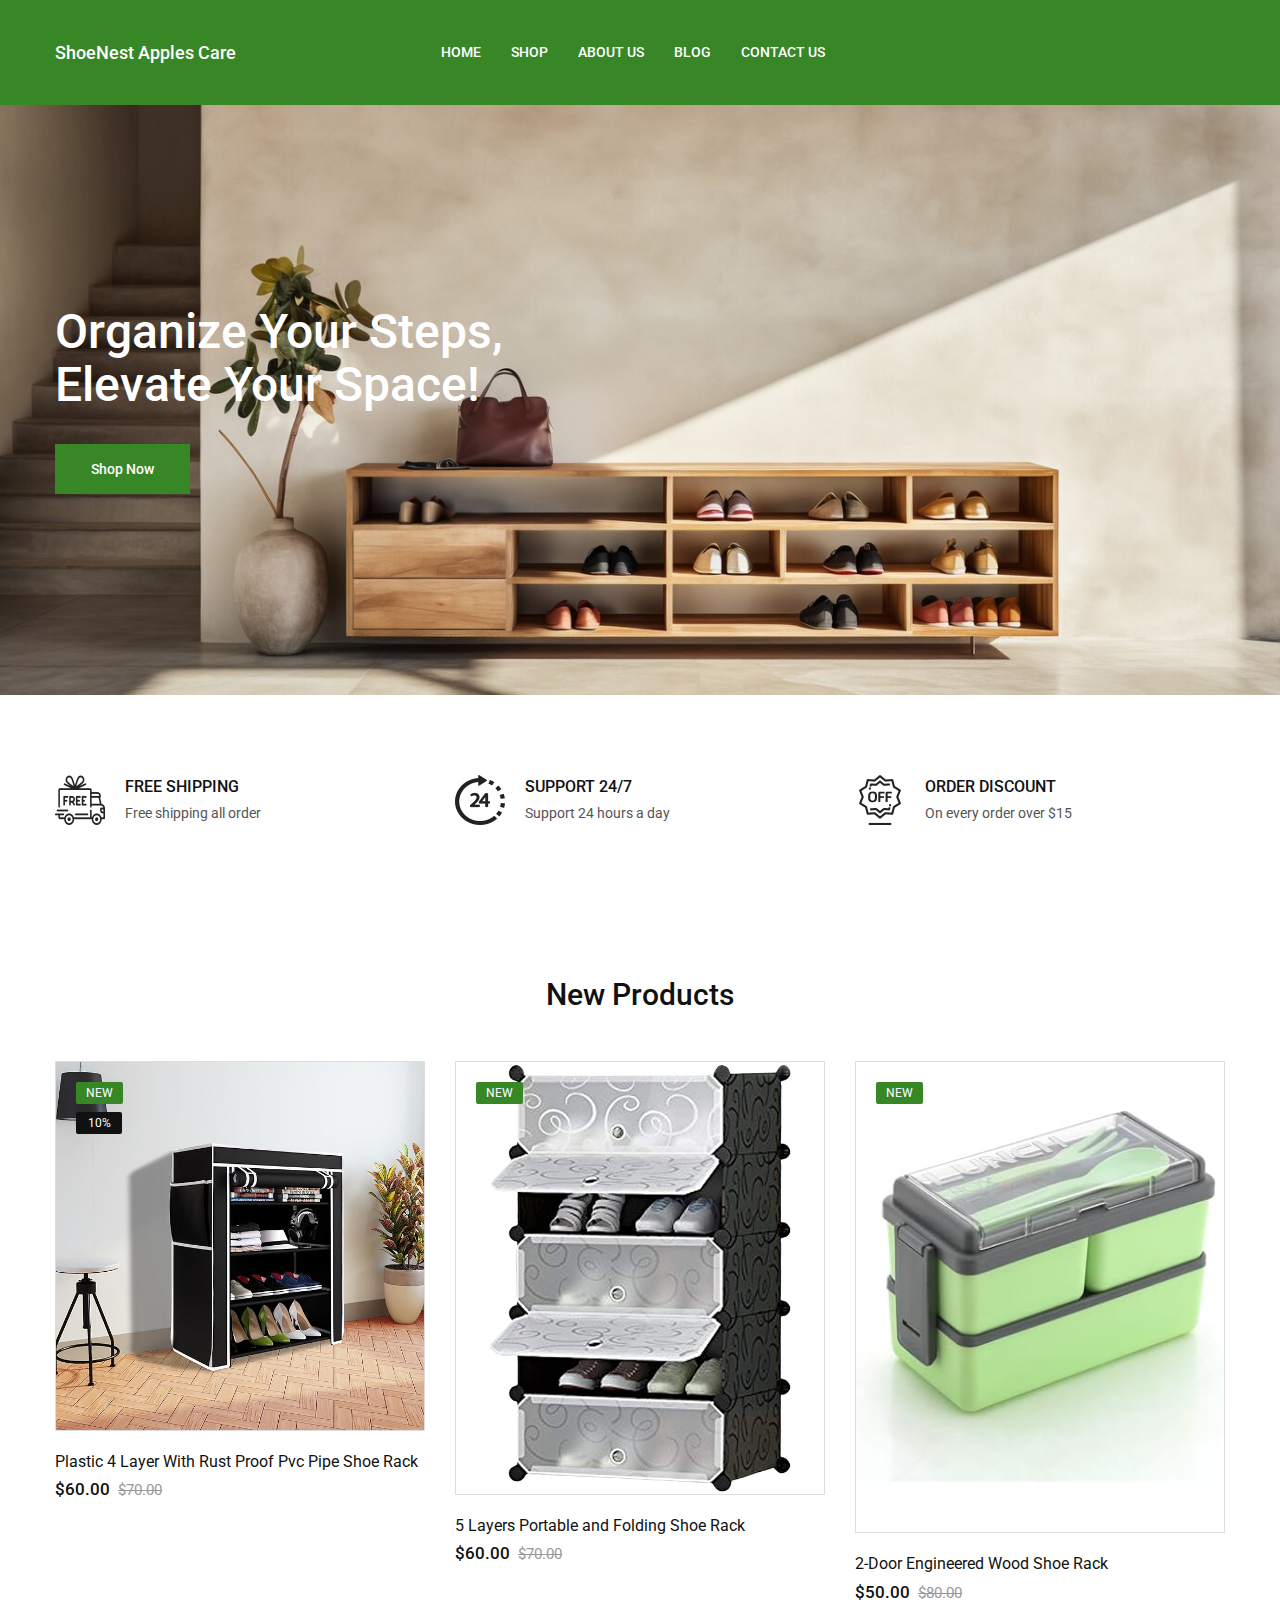
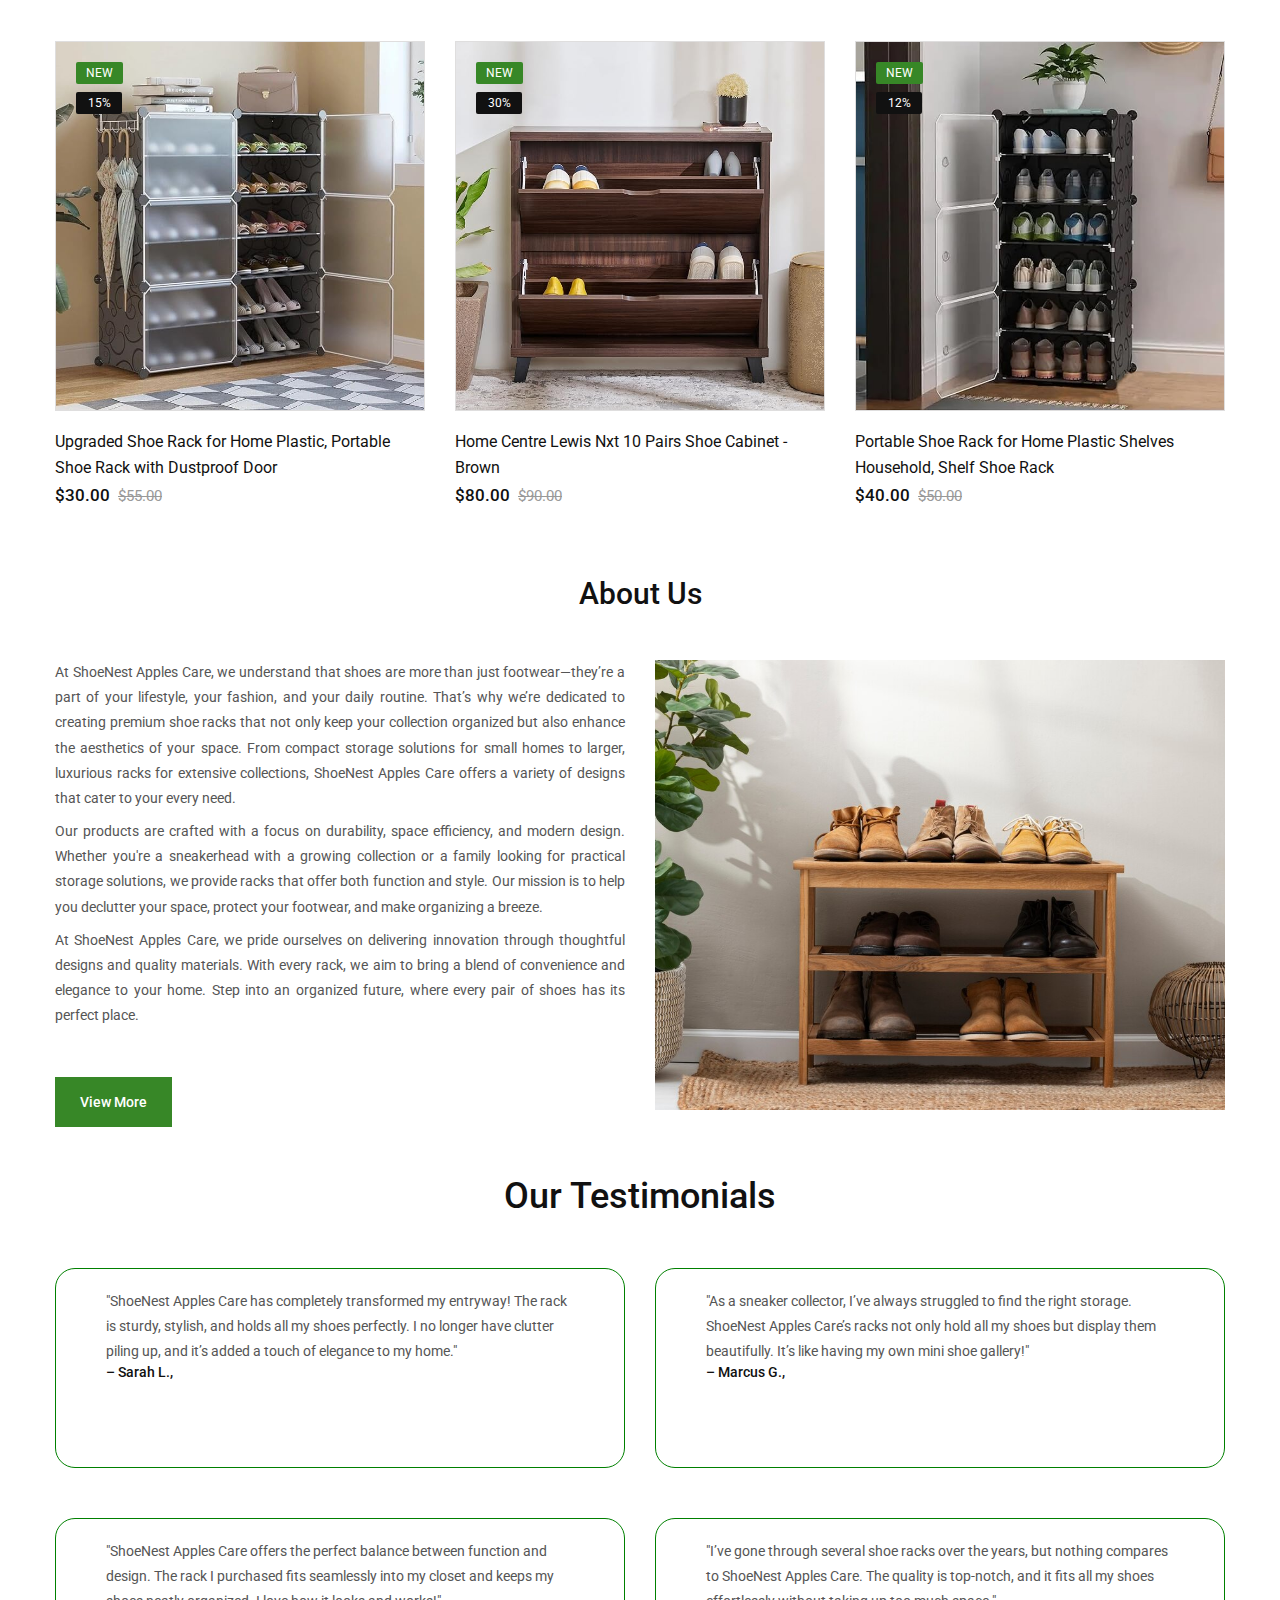
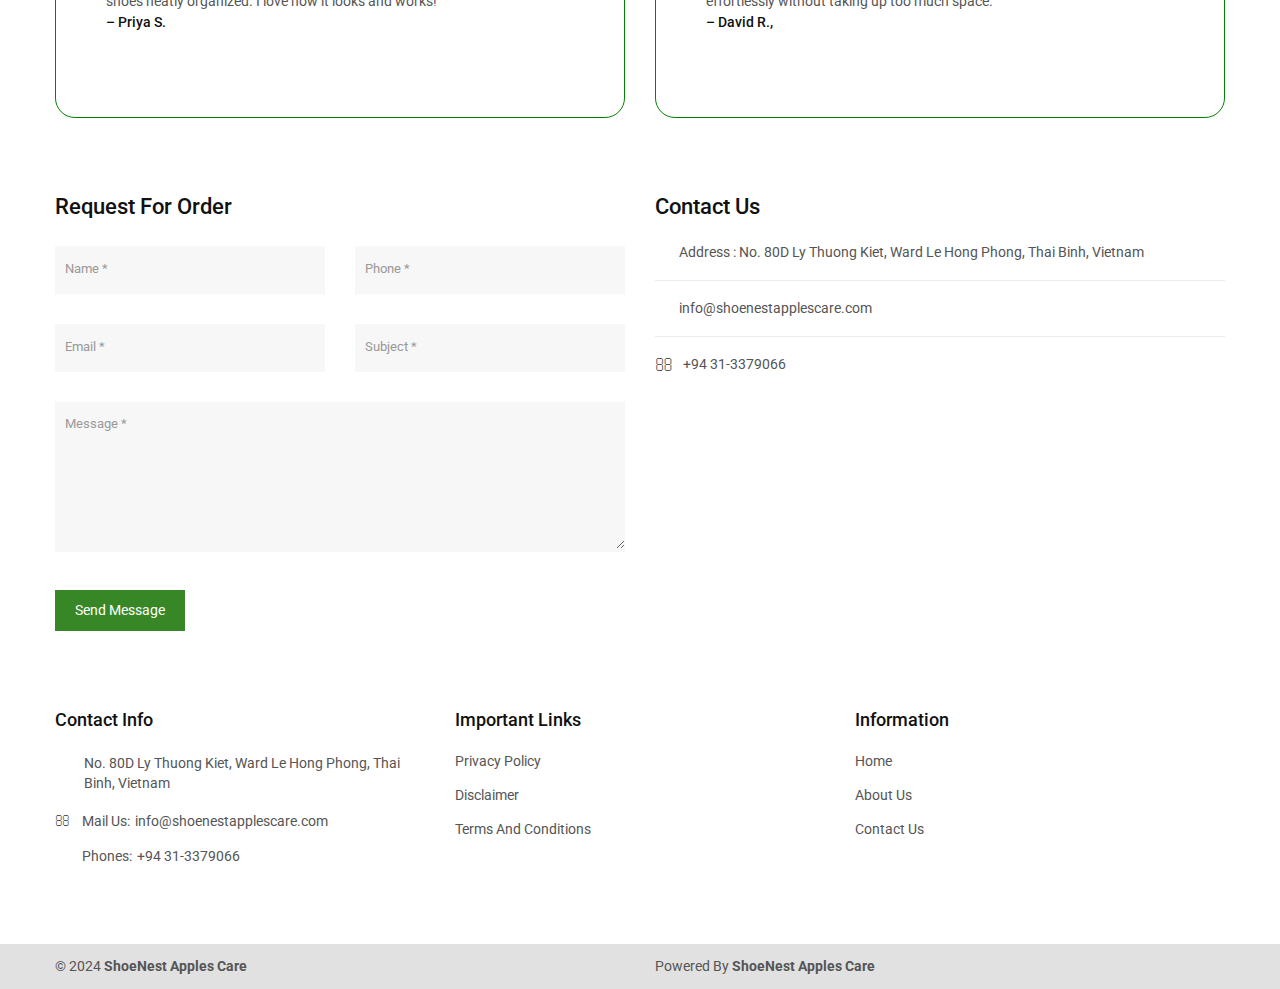
==== commit f2e46145: "Add files via upload" ====
--- a/index.html
+++ b/index.html
@@ -7,7 +7,7 @@
     <meta http-equiv="X-UA-Compatible" content="IE=edge">
     <meta name="viewport" content="width=device-width, initial-scale=1">
     <meta name="description" content="meta description">
-    <title> Apples Care Rack & Stack | Home</title>
+    <title> ShoeNest Apples Care  | Home</title>
 
     <!--=== Favicon ===-->
     
@@ -34,7 +34,7 @@
             height: 200px;
            border-radius: 20px;
            box-shadow: 2px 2px 2px 2px green;
-           
+         
            margin-top: 50px;
            
         }
@@ -65,7 +65,7 @@
                         <div class="col-lg-3">
                             <div class="logo">
                                 <a href="index.html">
-                                   <h4> Apples Care Rack & Stack </h4>
+                                   <h4> ShoeNest Apples Care  </h4>
                                 </a>
                             </div>
                         </div>
@@ -118,7 +118,7 @@
                         <div class="mobile-main-header">
                             <div class="mobile-logo">
                                 <a href="index.html">
-                                    <h4>Apples Care Rack & Stack</h4>
+                                    <h4>ShoeNest Apples Care </h4>
                                 </a>
                             </div>
                             <div class="mobile-menu-toggler">
@@ -202,10 +202,10 @@
                                 <div class="col-md-12">
                                     <div class="hero-slider-content slide-1">
                                         
-                                        <h1 style="color: #fff;">Your Footwear,
+                                        <h1 style="color: #fff;">Organize Your Steps,
 
                                         </h1>
-                                        <h2 style="color: #fff;"> Neatly Stacked with Style.   </h2>
+                                        <h2 style="color: #fff;">Elevate Your Space!</h2>
                                        
 
 
@@ -226,10 +226,10 @@
                             <div class="row">
                                 <div class="col-md-12">
                                     <div class="hero-slider-content slide-2">
-                                         <h1 style="color: #fff;">Organize Every Step with
+                                         <h1 style="color: #fff;">Smart Storage for
 
                                         </h1>
-                                        <h2 style="color: #fff;"> Apples Care Rack & Stack.</h2>
+                                        <h2 style="color: #fff;"> Every Sole!</h2>
                                         <a href="Shop.html" class="btn-hero">Shop now</a>
                                     </div>
                                 </div>
@@ -533,17 +533,20 @@
             </div>
         </div>
         <div class="col-md-6 ">
-            <p style="text-align: justify;" class="mt-3 mb-2">At Apples Care Rack & Stack, we believe that organizing your footwear should be as stylish as the shoes themselves. Our shoe racks are designed to bring both order and elegance to your space, providing smart storage solutions that keep your footwear collection neat and easily accessible. Whether you're looking to optimize space in your entryway, bedroom, or closet, our racks are built to accommodate shoes of all sizes and styles with finesse.
+            <p style="text-align: justify;" >At ShoeNest Apples Care, we understand that shoes are more than just footwear—they’re a part of your lifestyle, your fashion, and your daily routine. That’s why we’re dedicated to creating premium shoe racks that not only keep your collection organized but also enhance the aesthetics of your space. From compact storage solutions for small homes to larger, luxurious racks for extensive collections, ShoeNest Apples Care offers a variety of designs that cater to your every need.
 
             </p>
-            <p style="text-align: justify;"  class="mt-3 mb-2">With a focus on both functionality and aesthetics, we offer a range of designs that seamlessly blend with any interior decor. Each product is crafted from durable, high-quality materials, ensuring that your shoe rack stands the test of time. At Apples Care Rack & Stack, we pride ourselves on providing practical solutions that help you step up your organization game while adding a touch of sophistication to your home.
+            <p  class="mt-2" style="text-align: justify;">Our products are crafted with a focus on durability, space efficiency, and modern design. Whether you're a sneakerhead with a growing collection or a family looking for practical storage solutions, we provide racks that offer both function and style. Our mission is to help you declutter your space, protect your footwear, and make organizing a breeze.
+
+            </p>
+            <p class="mt-2" style="text-align: justify;">At ShoeNest Apples Care, we pride ourselves on delivering innovation through thoughtful designs and quality materials. With every rack, we aim to bring a blend of convenience and elegance to your home. Step into an organized future, where every pair of shoes has its perfect place.
 
             </p>
             
                 <a class="btn-hero btn-load-more mt-5" href="About.html">view more </a>
          
         </div>
-        <div class="col-6 ">
+        <div class="col-md-6">
           <img style="height: 450px; object-fit: cover; width: 100%;" src="About-img.jfif" alt="">
         </div>
       </div>
@@ -559,10 +562,10 @@
             
            <div class="testimonials-box">
             <p>
-                "Apples Care Rack & Stack solved all our shoe storage problems! Our entryway looks so much tidier now, and the sleek design fits perfectly with our decor. It's the perfect blend of style and function."
+                "ShoeNest Apples Care has completely transformed my entryway! The rack is sturdy, stylish, and holds all my shoes perfectly. I no longer have clutter piling up, and it’s added a touch of elegance to my home."
 
             </p>
-            <h6>– Sophia R.
+            <h6> – Sarah L.,
 
 
 
@@ -573,10 +576,9 @@
             
            <div class="testimonials-box">
             <p>
-                "I love how easy it is to organize my shoes now. The multi-tier design is so practical, and the quality is top-notch. Apples Care Rack & Stack really exceeded my expectations!"
-
-             </p>
-             <h6>– Michael L.
+                "As a sneaker collector, I’ve always struggled to find the right storage. ShoeNest Apples Care’s racks not only hold all my shoes but display them beautifully. It’s like having my own mini shoe gallery!"
+            </p>
+             <h6> – Marcus G.,
 
 
  
@@ -589,10 +591,10 @@
            
           <div class="testimonials-box">
             <p>
-                "I was struggling to find a shoe rack that could hold all my shoes without looking bulky. Apples Care Rack & Stack not only provides ample space but also looks incredibly chic. I’m beyond satisfied!"
+                "ShoeNest Apples Care offers the perfect balance between function and design. The rack I purchased fits seamlessly into my closet and keeps my shoes neatly organized. I love how it looks and works!"
+   
             </p>
-              <h6>– Hannah P.
-
+              <h6>– Priya S.
 
   
   
@@ -604,9 +606,10 @@
           
           <div class=" testimonials-box">
             <p>
-                "Our shoe rack from Apples Care Rack & Stack is a game-changer! It's sturdy, well-designed, and makes it easy to keep our shoes organized and accessible. The best part is, it looks amazing in our closet!"
+                "I’ve gone through several shoe racks over the years, but nothing compares to ShoeNest Apples Care. The quality is top-notch, and it fits all my shoes effortlessly without taking up too much space."
+    
             </p>
-             <h6>– David & Emma T.
+             <h6>– David R.,
 
 
  
@@ -659,8 +662,8 @@
                         <h2>contact us</h2>
                        
                         <ul>
-                            <li><i class="fa fa-fax"></i> Address : 155 Dien Nuoc Chinh Alley, Quan Tru Ward, Kien An Dist,  Haiphong, Vietnam</li>
-                            <li><i class="fa fa-phone"></i> info@applescarerackandstack.com</li>
+                            <li><i class="fa fa-fax"></i> Address : No. 80D Ly Thuong Kiet, Ward Le Hong Phong,  Thai Binh,  Vietnam</li>
+                            <li><i class="fa fa-phone"></i> info@shoenestapplescare.com</li>
                             <li><i class="fa fa-envelope-o"></i> +94  31-3379066 </li>
                         </ul>
                        
@@ -690,11 +693,11 @@
                                 <ul class="footer-widget-body accout-widget">
                                     <li class="address">
                                         <em><i class="fa fa-map-marker" aria-hidden="true"></i></em>
-                                        155 Dien Nuoc Chinh Alley, Quan Tru Ward, Kien An Dist,  Haiphong, Vietnam
+                                        No. 80D Ly Thuong Kiet, Ward Le Hong Phong,  Thai Binh,  Vietnam
                                     </li>
                                     <li class="email">
                                         <em><i class="fa fa-envelope-o" aria-hidden="true"></i>Mail us: </em>
-                                        <a href="mailto:test@yourdomain.com"> info@applescarerackandstack.com</a>
+                                        <a href="mailto:test@yourdomain.com"> info@shoenestapplescare.com</a>
                                     </li>
                                     <li class="phone">
                                         <em><i class="fa fa-phone" aria-hidden="true"></i> Phones: </em>
@@ -753,12 +756,12 @@
                 <div class="row align-items-center">
                     <div class="col-md-6 order-2 order-md-1">
                         <div class="copyright-text">
-                            <p>&copy; 2024 <b> Apples Care Rack & Stack </b></a></p>
+                            <p>&copy; 2024 <b> ShoeNest Apples Care  </b></a></p>
                         </div>
                     </div>
                     <div class="col-md-6 order-1 order-md-2">
                         <div class="copyright-text">
-                            <p>Powered By <b> Apples Care Rack & Stack </b></a></p>
+                            <p>Powered By <b> ShoeNest Apples Care  </b></a></p>
                         </div>
                     </div>
                 </div>
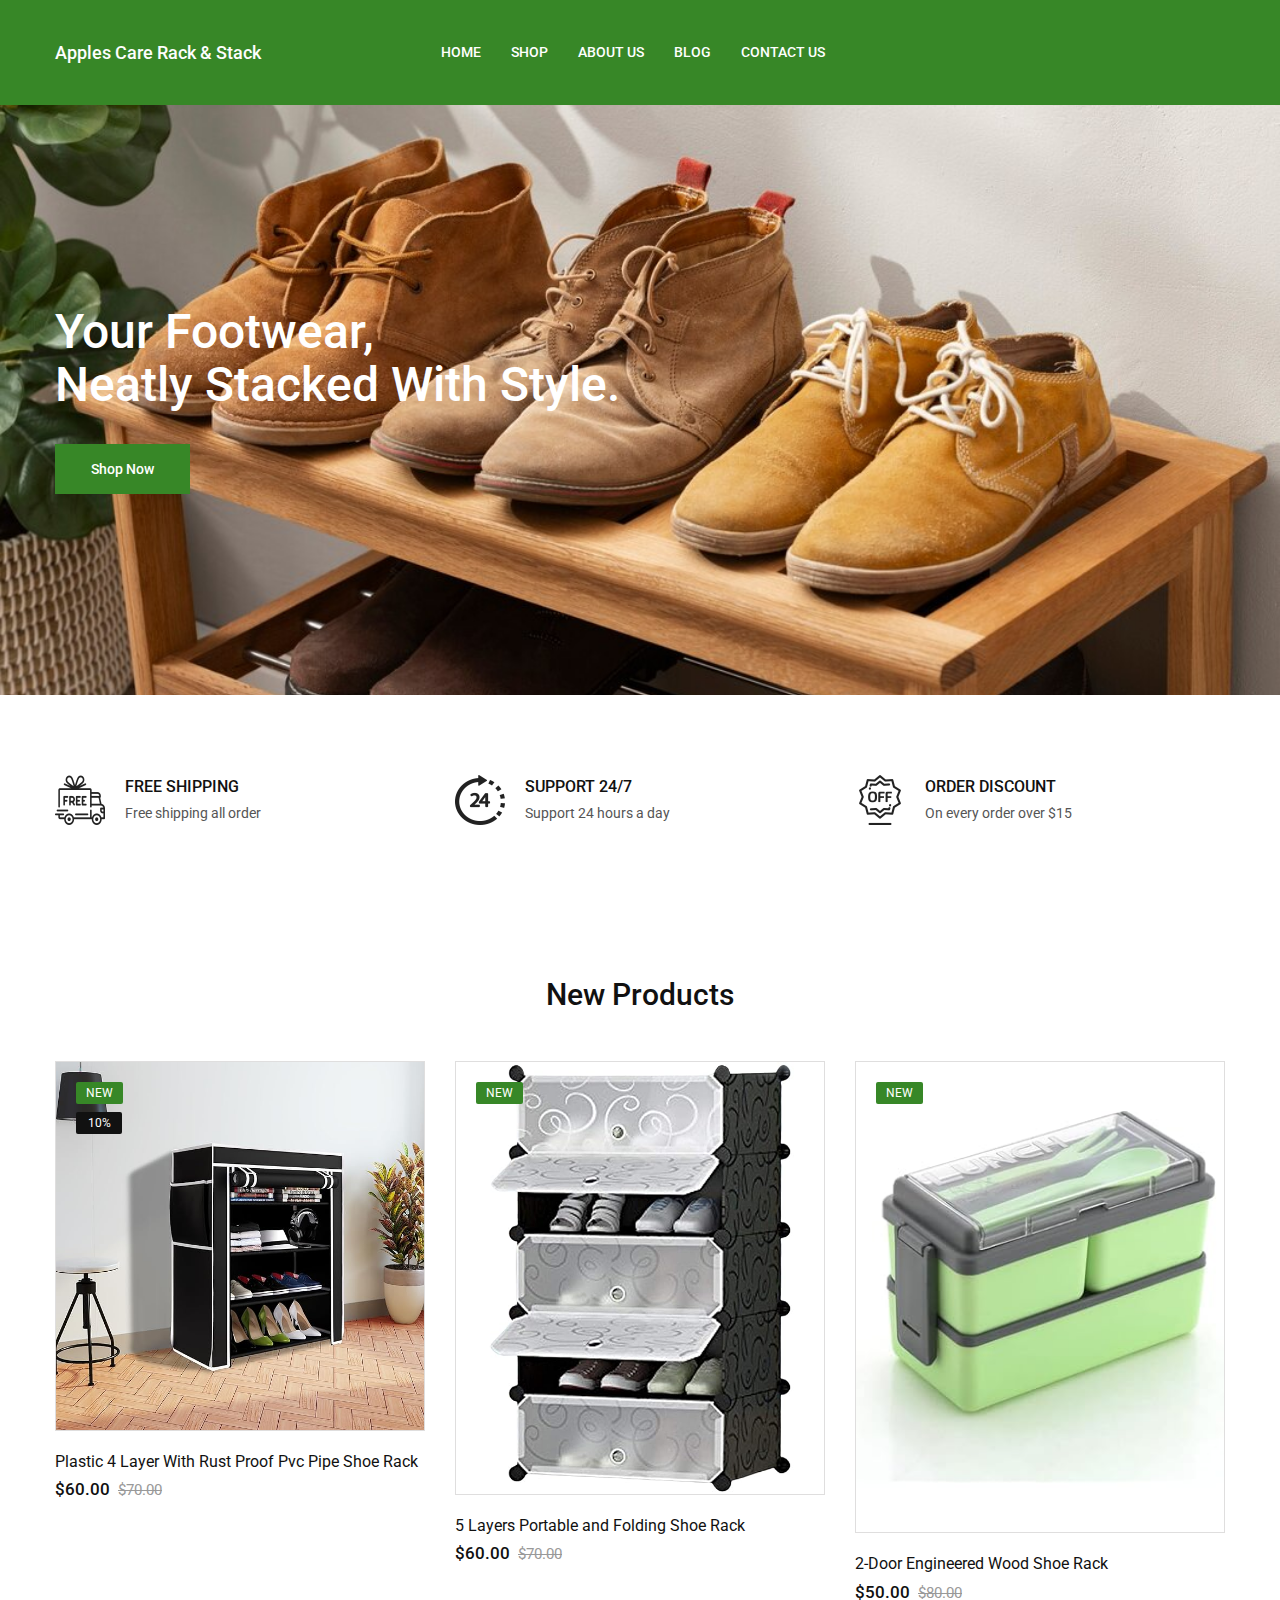
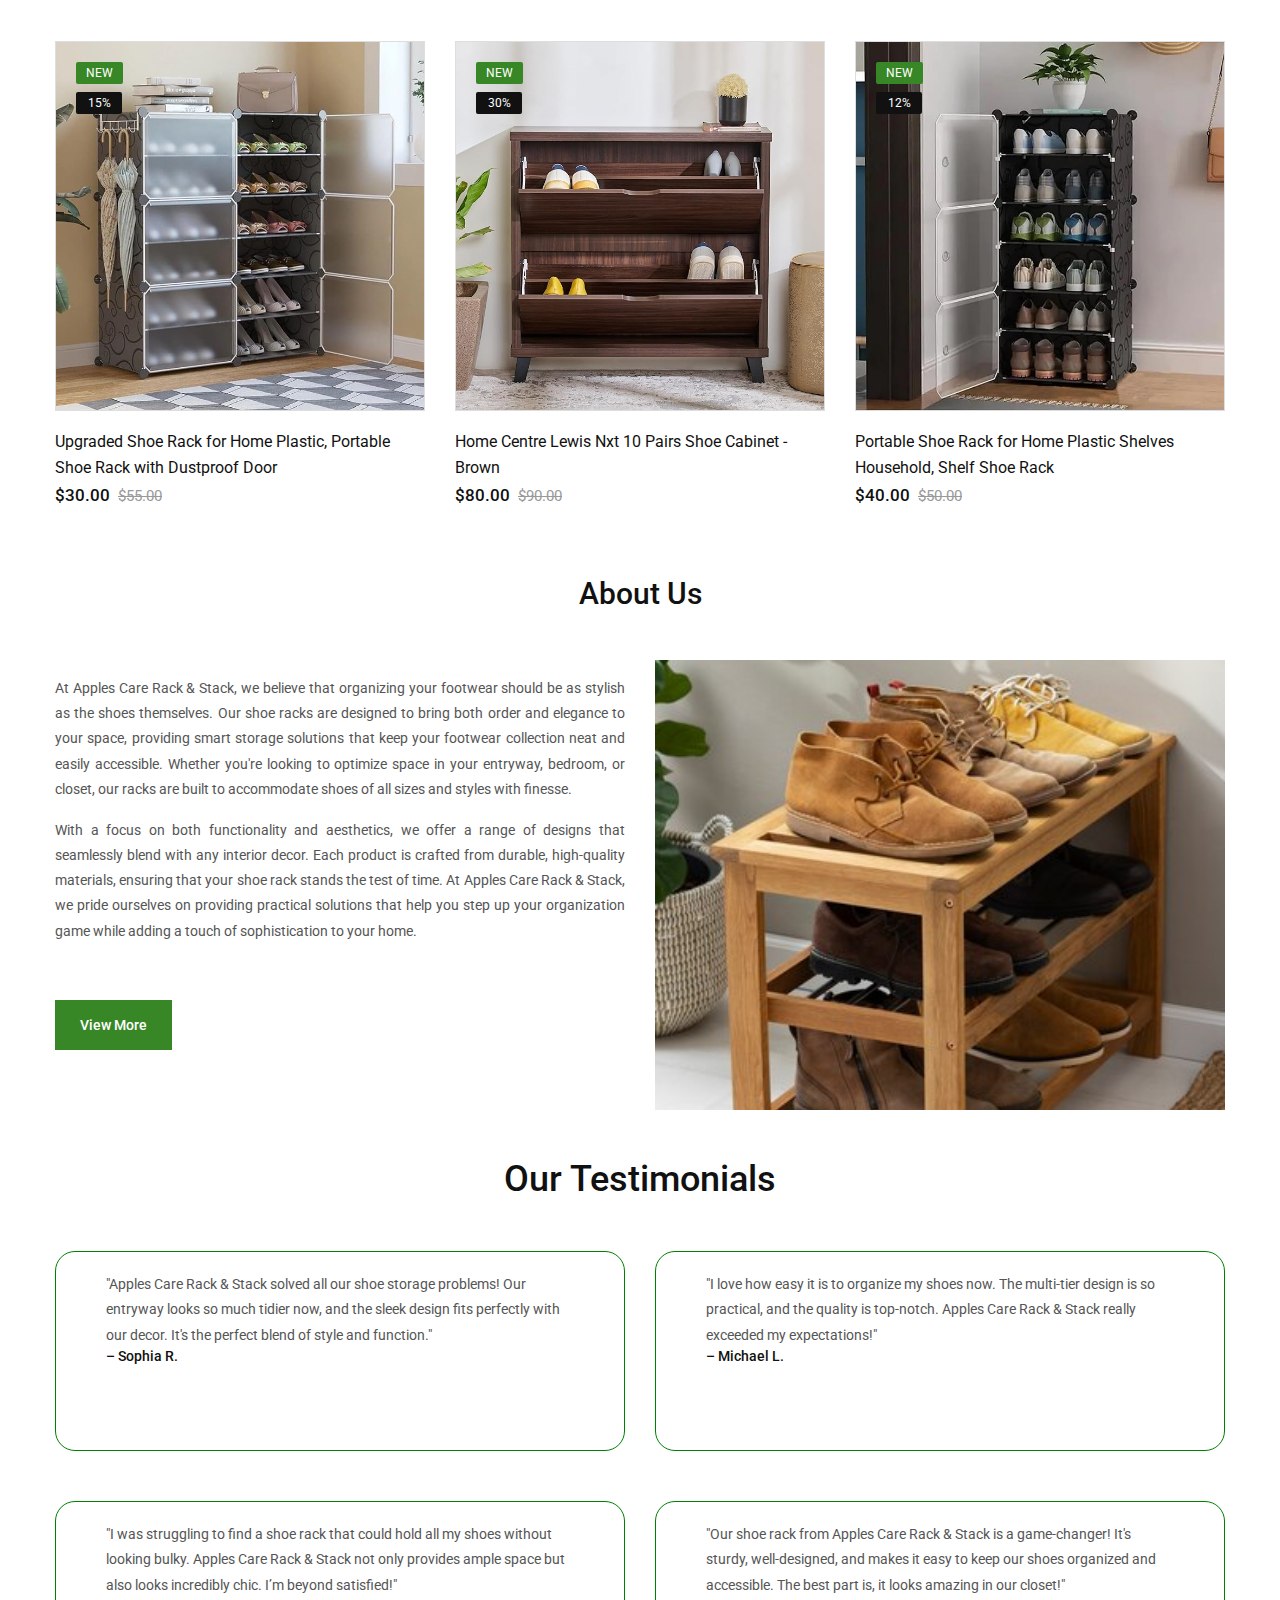
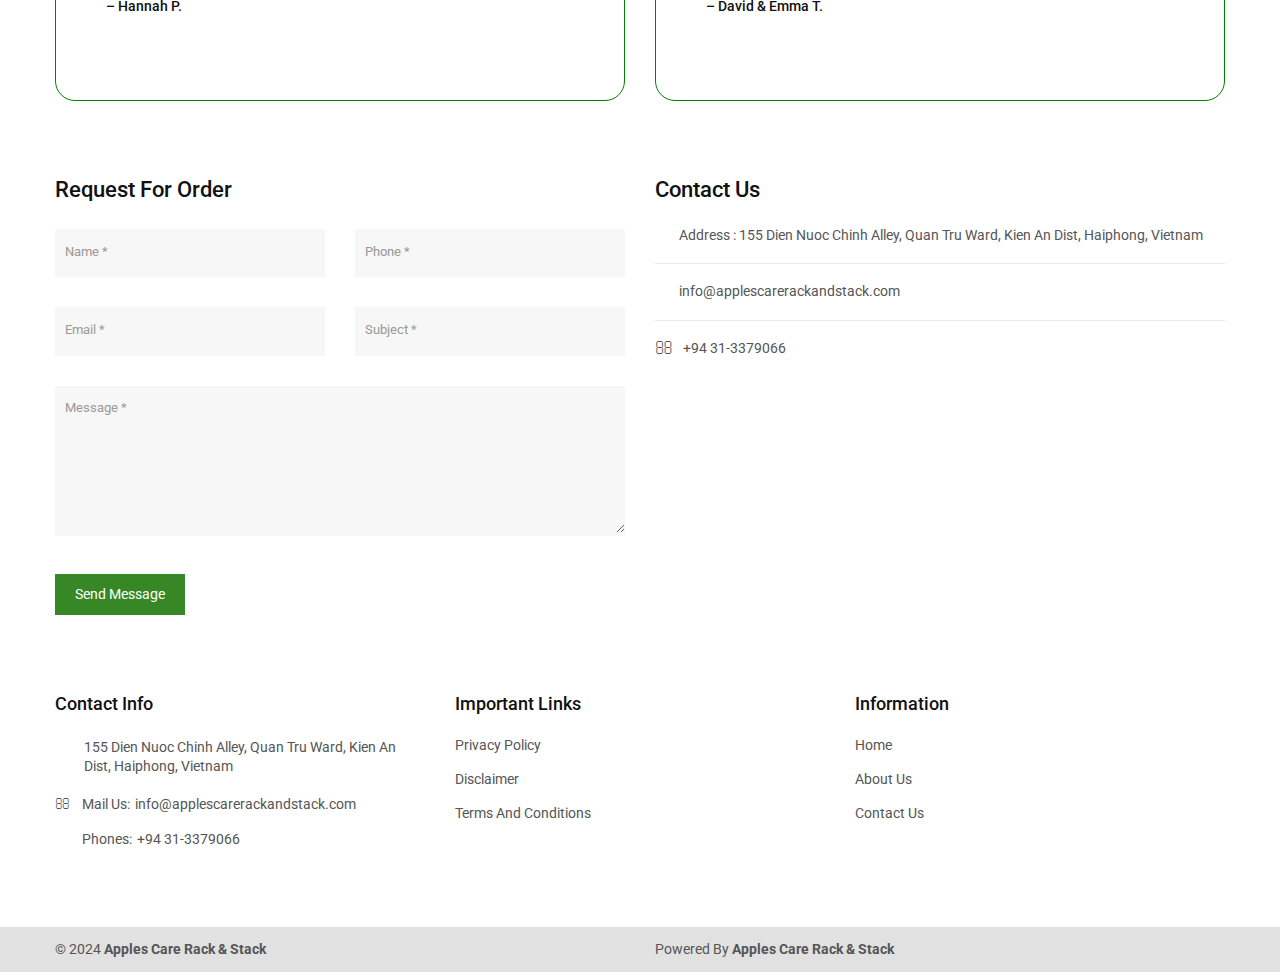
==== commit cc57ee74: "Add files via upload" ====
--- a/index.html
+++ b/index.html
@@ -7,7 +7,7 @@
     <meta http-equiv="X-UA-Compatible" content="IE=edge">
     <meta name="viewport" content="width=device-width, initial-scale=1">
     <meta name="description" content="meta description">
-    <title> ShoeNest Apples Care  | Home</title>
+    <title> Apples Care Rack & Stack | Home</title>
 
     <!--=== Favicon ===-->
     
@@ -34,7 +34,7 @@
             height: 200px;
            border-radius: 20px;
            box-shadow: 2px 2px 2px 2px green;
-         
+           
            margin-top: 50px;
            
         }
@@ -65,7 +65,7 @@
                         <div class="col-lg-3">
                             <div class="logo">
                                 <a href="index.html">
-                                   <h4> ShoeNest Apples Care  </h4>
+                                   <h4> Apples Care Rack & Stack </h4>
                                 </a>
                             </div>
                         </div>
@@ -118,7 +118,7 @@
                         <div class="mobile-main-header">
                             <div class="mobile-logo">
                                 <a href="index.html">
-                                    <h4>ShoeNest Apples Care </h4>
+                                    <h4>Apples Care Rack & Stack</h4>
                                 </a>
                             </div>
                             <div class="mobile-menu-toggler">
@@ -202,10 +202,10 @@
                                 <div class="col-md-12">
                                     <div class="hero-slider-content slide-1">
                                         
-                                        <h1 style="color: #fff;">Organize Your Steps,
+                                        <h1 style="color: #fff;">Your Footwear,
 
                                         </h1>
-                                        <h2 style="color: #fff;">Elevate Your Space!</h2>
+                                        <h2 style="color: #fff;"> Neatly Stacked with Style.   </h2>
                                        
 
 
@@ -226,10 +226,10 @@
                             <div class="row">
                                 <div class="col-md-12">
                                     <div class="hero-slider-content slide-2">
-                                         <h1 style="color: #fff;">Smart Storage for
+                                         <h1 style="color: #fff;">Organize Every Step with
 
                                         </h1>
-                                        <h2 style="color: #fff;"> Every Sole!</h2>
+                                        <h2 style="color: #fff;"> Apples Care Rack & Stack.</h2>
                                         <a href="Shop.html" class="btn-hero">Shop now</a>
                                     </div>
                                 </div>
@@ -533,20 +533,17 @@
             </div>
         </div>
         <div class="col-md-6 ">
-            <p style="text-align: justify;" >At ShoeNest Apples Care, we understand that shoes are more than just footwear—they’re a part of your lifestyle, your fashion, and your daily routine. That’s why we’re dedicated to creating premium shoe racks that not only keep your collection organized but also enhance the aesthetics of your space. From compact storage solutions for small homes to larger, luxurious racks for extensive collections, ShoeNest Apples Care offers a variety of designs that cater to your every need.
+            <p style="text-align: justify;" class="mt-3 mb-2">At Apples Care Rack & Stack, we believe that organizing your footwear should be as stylish as the shoes themselves. Our shoe racks are designed to bring both order and elegance to your space, providing smart storage solutions that keep your footwear collection neat and easily accessible. Whether you're looking to optimize space in your entryway, bedroom, or closet, our racks are built to accommodate shoes of all sizes and styles with finesse.
 
             </p>
-            <p  class="mt-2" style="text-align: justify;">Our products are crafted with a focus on durability, space efficiency, and modern design. Whether you're a sneakerhead with a growing collection or a family looking for practical storage solutions, we provide racks that offer both function and style. Our mission is to help you declutter your space, protect your footwear, and make organizing a breeze.
-
-            </p>
-            <p class="mt-2" style="text-align: justify;">At ShoeNest Apples Care, we pride ourselves on delivering innovation through thoughtful designs and quality materials. With every rack, we aim to bring a blend of convenience and elegance to your home. Step into an organized future, where every pair of shoes has its perfect place.
+            <p style="text-align: justify;"  class="mt-3 mb-2">With a focus on both functionality and aesthetics, we offer a range of designs that seamlessly blend with any interior decor. Each product is crafted from durable, high-quality materials, ensuring that your shoe rack stands the test of time. At Apples Care Rack & Stack, we pride ourselves on providing practical solutions that help you step up your organization game while adding a touch of sophistication to your home.
 
             </p>
             
                 <a class="btn-hero btn-load-more mt-5" href="About.html">view more </a>
          
         </div>
-        <div class="col-md-6">
+        <div class="col-6 ">
           <img style="height: 450px; object-fit: cover; width: 100%;" src="About-img.jfif" alt="">
         </div>
       </div>
@@ -562,10 +559,10 @@
             
            <div class="testimonials-box">
             <p>
-                "ShoeNest Apples Care has completely transformed my entryway! The rack is sturdy, stylish, and holds all my shoes perfectly. I no longer have clutter piling up, and it’s added a touch of elegance to my home."
+                "Apples Care Rack & Stack solved all our shoe storage problems! Our entryway looks so much tidier now, and the sleek design fits perfectly with our decor. It's the perfect blend of style and function."
 
             </p>
-            <h6> – Sarah L.,
+            <h6>– Sophia R.
 
 
 
@@ -576,9 +573,10 @@
             
            <div class="testimonials-box">
             <p>
-                "As a sneaker collector, I’ve always struggled to find the right storage. ShoeNest Apples Care’s racks not only hold all my shoes but display them beautifully. It’s like having my own mini shoe gallery!"
-            </p>
-             <h6> – Marcus G.,
+                "I love how easy it is to organize my shoes now. The multi-tier design is so practical, and the quality is top-notch. Apples Care Rack & Stack really exceeded my expectations!"
+
+             </p>
+             <h6>– Michael L.
 
 
  
@@ -591,10 +589,10 @@
            
           <div class="testimonials-box">
             <p>
-                "ShoeNest Apples Care offers the perfect balance between function and design. The rack I purchased fits seamlessly into my closet and keeps my shoes neatly organized. I love how it looks and works!"
-   
+                "I was struggling to find a shoe rack that could hold all my shoes without looking bulky. Apples Care Rack & Stack not only provides ample space but also looks incredibly chic. I’m beyond satisfied!"
             </p>
-              <h6>– Priya S.
+              <h6>– Hannah P.
+
 
   
   
@@ -606,10 +604,9 @@
           
           <div class=" testimonials-box">
             <p>
-                "I’ve gone through several shoe racks over the years, but nothing compares to ShoeNest Apples Care. The quality is top-notch, and it fits all my shoes effortlessly without taking up too much space."
-    
+                "Our shoe rack from Apples Care Rack & Stack is a game-changer! It's sturdy, well-designed, and makes it easy to keep our shoes organized and accessible. The best part is, it looks amazing in our closet!"
             </p>
-             <h6>– David R.,
+             <h6>– David & Emma T.
 
 
  
@@ -662,8 +659,8 @@
                         <h2>contact us</h2>
                        
                         <ul>
-                            <li><i class="fa fa-fax"></i> Address : No. 80D Ly Thuong Kiet, Ward Le Hong Phong,  Thai Binh,  Vietnam</li>
-                            <li><i class="fa fa-phone"></i> info@shoenestapplescare.com</li>
+                            <li><i class="fa fa-fax"></i> Address : 155 Dien Nuoc Chinh Alley, Quan Tru Ward, Kien An Dist,  Haiphong, Vietnam</li>
+                            <li><i class="fa fa-phone"></i> info@applescarerackandstack.com</li>
                             <li><i class="fa fa-envelope-o"></i> +94  31-3379066 </li>
                         </ul>
                        
@@ -693,11 +690,11 @@
                                 <ul class="footer-widget-body accout-widget">
                                     <li class="address">
                                         <em><i class="fa fa-map-marker" aria-hidden="true"></i></em>
-                                        No. 80D Ly Thuong Kiet, Ward Le Hong Phong,  Thai Binh,  Vietnam
+                                        155 Dien Nuoc Chinh Alley, Quan Tru Ward, Kien An Dist,  Haiphong, Vietnam
                                     </li>
                                     <li class="email">
                                         <em><i class="fa fa-envelope-o" aria-hidden="true"></i>Mail us: </em>
-                                        <a href="mailto:test@yourdomain.com"> info@shoenestapplescare.com</a>
+                                        <a href="mailto:test@yourdomain.com"> info@applescarerackandstack.com</a>
                                     </li>
                                     <li class="phone">
                                         <em><i class="fa fa-phone" aria-hidden="true"></i> Phones: </em>
@@ -756,12 +753,12 @@
                 <div class="row align-items-center">
                     <div class="col-md-6 order-2 order-md-1">
                         <div class="copyright-text">
-                            <p>&copy; 2024 <b> ShoeNest Apples Care  </b></a></p>
+                            <p>&copy; 2024 <b> Apples Care Rack & Stack </b></a></p>
                         </div>
                     </div>
                     <div class="col-md-6 order-1 order-md-2">
                         <div class="copyright-text">
-                            <p>Powered By <b> ShoeNest Apples Care  </b></a></p>
+                            <p>Powered By <b> Apples Care Rack & Stack </b></a></p>
                         </div>
                     </div>
                 </div>
